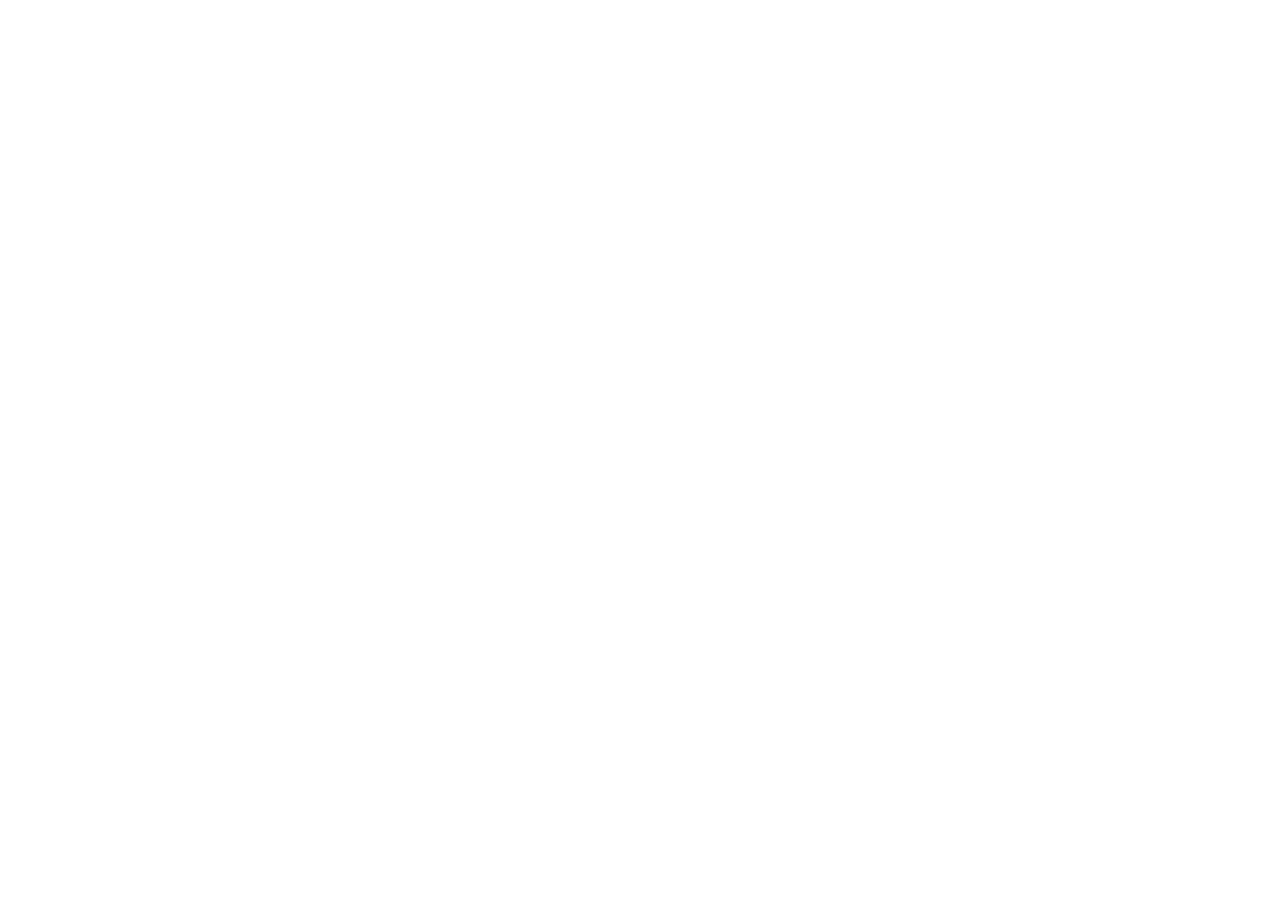
==== index.html @ 48d1dfb9 "Ajouté(e) index.html" ====
<!DOCTYPE html>
<html xmlns="http://www.w3.org/1999/xhtml">
<head>
<title>draw.io</title>
<meta http-equiv="refresh" content="0;URL='https://app.diagrams.net/#HTheophiphile%2Fdessin%2Fmain%2Findex.html'"/>
<meta charset="utf-8"/>
</head>
<body>
<div class="mxgraph" style="max-width:100%;border:1px solid transparent;" data-mxgraph="{&quot;highlight&quot;:&quot;#0000ff&quot;,&quot;nav&quot;:true,&quot;resize&quot;:true,&quot;xml&quot;:&quot;&lt;mxfile host=\&quot;app.diagrams.net\&quot; modified=\&quot;2024-02-06T19:04:24.725Z\&quot; agent=\&quot;Mozilla/5.0 (X11; Linux x86_64; rv:122.0) Gecko/20100101 Firefox/122.0\&quot; etag=\&quot;ktkwuA6ieI8bi246oryb\&quot; version=\&quot;23.1.1\&quot; type=\&quot;github\&quot;&gt;&lt;diagram name=\&quot;Page-1\&quot; id=\&quot;2Q15RnyK4GC_gMlC9-ch\&quot;&gt;&lt;mxGraphModel dx=\&quot;1432\&quot; dy=\&quot;780\&quot; grid=\&quot;1\&quot; gridSize=\&quot;10\&quot; guides=\&quot;1\&quot; tooltips=\&quot;1\&quot; connect=\&quot;1\&quot; arrows=\&quot;1\&quot; fold=\&quot;1\&quot; page=\&quot;1\&quot; pageScale=\&quot;1\&quot; pageWidth=\&quot;827\&quot; pageHeight=\&quot;1169\&quot; math=\&quot;0\&quot; shadow=\&quot;0\&quot;&gt;&lt;root&gt;&lt;mxCell id=\&quot;0\&quot;/&gt;&lt;mxCell id=\&quot;1\&quot; parent=\&quot;0\&quot;/&gt;&lt;mxCell id=\&quot;iEoU5jnVHQKHIDGGOhDU-1\&quot; value=\&quot;\&quot; style=\&quot;whiteSpace=wrap;html=1;aspect=fixed;\&quot; parent=\&quot;1\&quot; vertex=\&quot;1\&quot;&gt;&lt;mxGeometry x=\&quot;190\&quot; y=\&quot;250\&quot; width=\&quot;80\&quot; height=\&quot;80\&quot; as=\&quot;geometry\&quot;/&gt;&lt;/mxCell&gt;&lt;mxCell id=\&quot;iEoU5jnVHQKHIDGGOhDU-2\&quot; value=\&quot;\&quot; style=\&quot;endArrow=none;html=1;rounded=0;\&quot; parent=\&quot;1\&quot; edge=\&quot;1\&quot;&gt;&lt;mxGeometry width=\&quot;50\&quot; height=\&quot;50\&quot; relative=\&quot;1\&quot; as=\&quot;geometry\&quot;&gt;&lt;mxPoint x=\&quot;390\&quot; y=\&quot;430\&quot; as=\&quot;sourcePoint\&quot;/&gt;&lt;mxPoint x=\&quot;440\&quot; y=\&quot;380\&quot; as=\&quot;targetPoint\&quot;/&gt;&lt;/mxGeometry&gt;&lt;/mxCell&gt;&lt;mxCell id=\&quot;iEoU5jnVHQKHIDGGOhDU-3\&quot; value=\&quot;\&quot; style=\&quot;endArrow=classic;html=1;rounded=0;\&quot; parent=\&quot;1\&quot; edge=\&quot;1\&quot;&gt;&lt;mxGeometry width=\&quot;50\&quot; height=\&quot;50\&quot; relative=\&quot;1\&quot; as=\&quot;geometry\&quot;&gt;&lt;mxPoint x=\&quot;390\&quot; y=\&quot;430\&quot; as=\&quot;sourcePoint\&quot;/&gt;&lt;mxPoint x=\&quot;440\&quot; y=\&quot;380\&quot; as=\&quot;targetPoint\&quot;/&gt;&lt;/mxGeometry&gt;&lt;/mxCell&gt;&lt;mxCell id=\&quot;iEoU5jnVHQKHIDGGOhDU-4\&quot; value=\&quot;\&quot; style=\&quot;endArrow=classic;html=1;rounded=0;\&quot; parent=\&quot;1\&quot; edge=\&quot;1\&quot;&gt;&lt;mxGeometry width=\&quot;50\&quot; height=\&quot;50\&quot; relative=\&quot;1\&quot; as=\&quot;geometry\&quot;&gt;&lt;mxPoint x=\&quot;390\&quot; y=\&quot;430\&quot; as=\&quot;sourcePoint\&quot;/&gt;&lt;mxPoint x=\&quot;440\&quot; y=\&quot;380\&quot; as=\&quot;targetPoint\&quot;/&gt;&lt;/mxGeometry&gt;&lt;/mxCell&gt;&lt;mxCell id=\&quot;iEoU5jnVHQKHIDGGOhDU-5\&quot; value=\&quot;\&quot; style=\&quot;endArrow=classic;html=1;rounded=0;exitX=1;exitY=0.5;exitDx=0;exitDy=0;\&quot; parent=\&quot;1\&quot; source=\&quot;iEoU5jnVHQKHIDGGOhDU-1\&quot; edge=\&quot;1\&quot;&gt;&lt;mxGeometry width=\&quot;50\&quot; height=\&quot;50\&quot; relative=\&quot;1\&quot; as=\&quot;geometry\&quot;&gt;&lt;mxPoint x=\&quot;300\&quot; y=\&quot;290\&quot; as=\&quot;sourcePoint\&quot;/&gt;&lt;mxPoint x=\&quot;450\&quot; y=\&quot;310\&quot; as=\&quot;targetPoint\&quot;/&gt;&lt;/mxGeometry&gt;&lt;/mxCell&gt;&lt;mxCell id=\&quot;iEoU5jnVHQKHIDGGOhDU-7\&quot; value=\&quot;Actor\&quot; style=\&quot;shape=umlActor;verticalLabelPosition=bottom;verticalAlign=top;html=1;outlineConnect=0;\&quot; parent=\&quot;1\&quot; vertex=\&quot;1\&quot;&gt;&lt;mxGeometry x=\&quot;140\&quot; y=\&quot;430\&quot; width=\&quot;30\&quot; height=\&quot;60\&quot; as=\&quot;geometry\&quot;/&gt;&lt;/mxCell&gt;&lt;mxCell id=\&quot;iEoU5jnVHQKHIDGGOhDU-8\&quot; value=\&quot;\&quot; style=\&quot;rounded=1;whiteSpace=wrap;html=1;strokeWidth=2;fillWeight=4;hachureGap=8;hachureAngle=45;fillColor=default;sketch=1;fillStyle=zigzag;\&quot; parent=\&quot;1\&quot; vertex=\&quot;1\&quot;&gt;&lt;mxGeometry x=\&quot;310\&quot; y=\&quot;110\&quot; width=\&quot;120\&quot; height=\&quot;60\&quot; as=\&quot;geometry\&quot;/&gt;&lt;/mxCell&gt;&lt;/root&gt;&lt;/mxGraphModel&gt;&lt;/diagram&gt;&lt;/mxfile&gt;&quot;,&quot;toolbar&quot;:&quot;pages zoom layers lightbox&quot;,&quot;page&quot;:0}"></div>
<a style="position:absolute;top:50%;left:50%;margin-top:-128px;margin-left:-64px;" href="https://app.diagrams.net/#HTheophiphile%2Fdessin%2Fmain%2Findex.html" target="_blank"><img border="0" src="https://app.diagrams.net/images/drawlogo128.png"/></a>
</body>
</html>
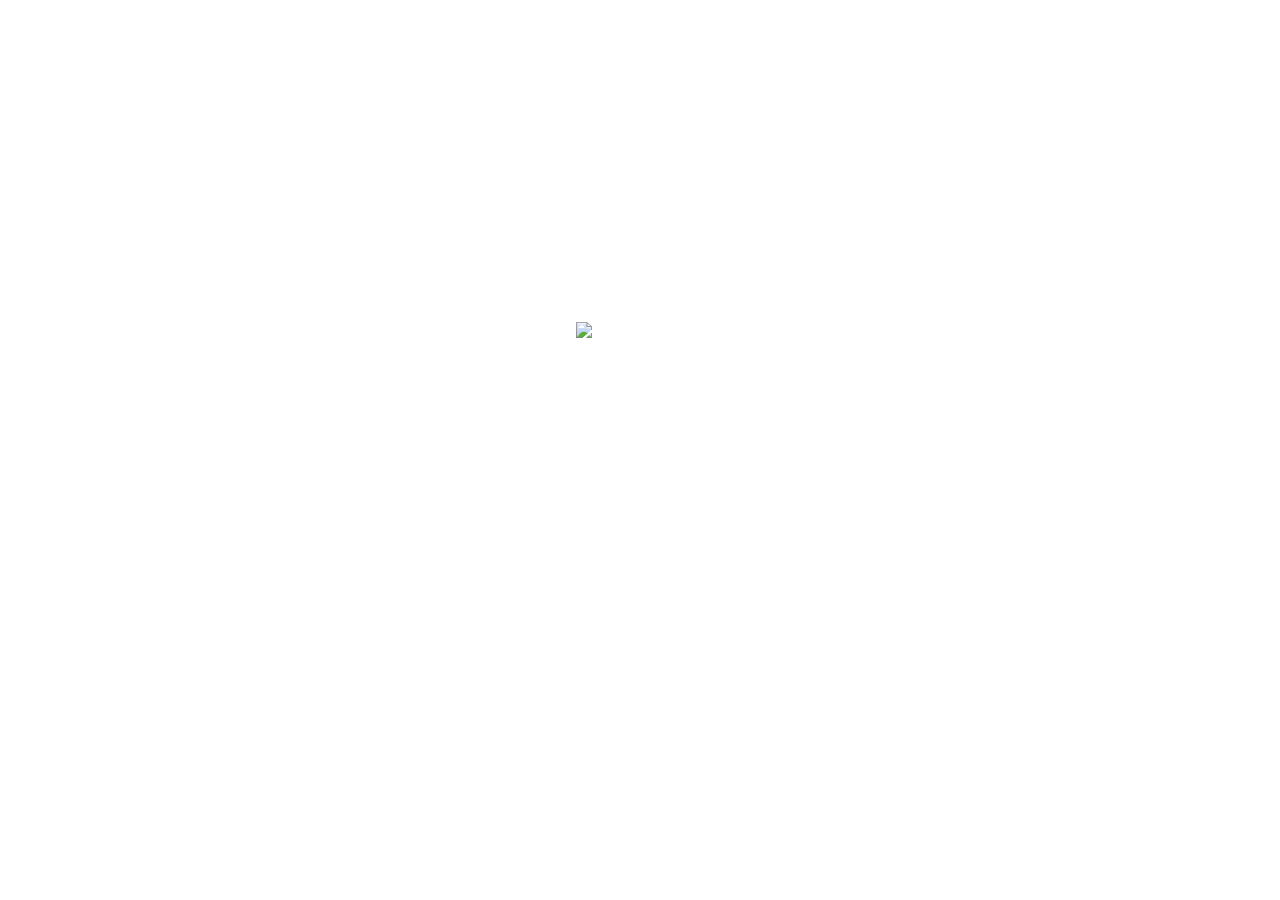
==== commit 74887007: "Update index.html" ====
--- a/index.html
+++ b/index.html
@@ -2,7 +2,6 @@
 <html xmlns="http://www.w3.org/1999/xhtml">
 <head>
 <title>draw.io</title>
-<meta http-equiv="refresh" content="0;URL='https://app.diagrams.net/#HTheophiphile%2Fdessin%2Fmain%2Findex.html'"/>
 <meta charset="utf-8"/>
 </head>
 <body>
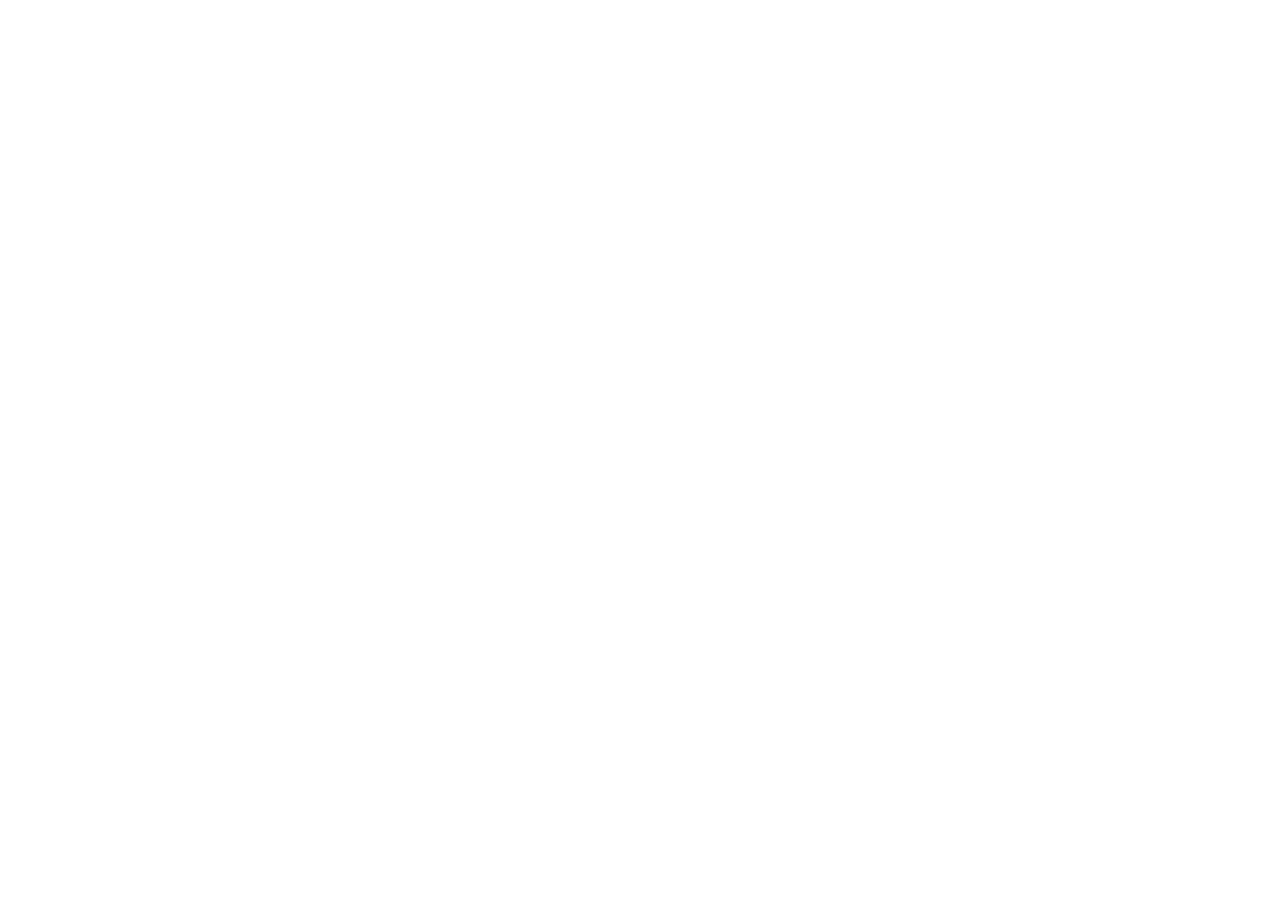
==== commit abe6aba7: "Add files via upload" ====
--- a/index.html
+++ b/index.html
@@ -1,11 +1,11 @@
+<!--[if IE]><meta http-equiv="X-UA-Compatible" content="IE=5,IE=9" ><![endif]-->
 <!DOCTYPE html>
-<html xmlns="http://www.w3.org/1999/xhtml">
+<html>
 <head>
-<title>draw.io</title>
+<title>Oxygen_Not_Included_Organization_chart </title>
 <meta charset="utf-8"/>
 </head>
-<body>
-<div class="mxgraph" style="max-width:100%;border:1px solid transparent;" data-mxgraph="{&quot;highlight&quot;:&quot;#0000ff&quot;,&quot;nav&quot;:true,&quot;resize&quot;:true,&quot;xml&quot;:&quot;&lt;mxfile host=\&quot;app.diagrams.net\&quot; modified=\&quot;2024-02-06T19:04:24.725Z\&quot; agent=\&quot;Mozilla/5.0 (X11; Linux x86_64; rv:122.0) Gecko/20100101 Firefox/122.0\&quot; etag=\&quot;ktkwuA6ieI8bi246oryb\&quot; version=\&quot;23.1.1\&quot; type=\&quot;github\&quot;&gt;&lt;diagram name=\&quot;Page-1\&quot; id=\&quot;2Q15RnyK4GC_gMlC9-ch\&quot;&gt;&lt;mxGraphModel dx=\&quot;1432\&quot; dy=\&quot;780\&quot; grid=\&quot;1\&quot; gridSize=\&quot;10\&quot; guides=\&quot;1\&quot; tooltips=\&quot;1\&quot; connect=\&quot;1\&quot; arrows=\&quot;1\&quot; fold=\&quot;1\&quot; page=\&quot;1\&quot; pageScale=\&quot;1\&quot; pageWidth=\&quot;827\&quot; pageHeight=\&quot;1169\&quot; math=\&quot;0\&quot; shadow=\&quot;0\&quot;&gt;&lt;root&gt;&lt;mxCell id=\&quot;0\&quot;/&gt;&lt;mxCell id=\&quot;1\&quot; parent=\&quot;0\&quot;/&gt;&lt;mxCell id=\&quot;iEoU5jnVHQKHIDGGOhDU-1\&quot; value=\&quot;\&quot; style=\&quot;whiteSpace=wrap;html=1;aspect=fixed;\&quot; parent=\&quot;1\&quot; vertex=\&quot;1\&quot;&gt;&lt;mxGeometry x=\&quot;190\&quot; y=\&quot;250\&quot; width=\&quot;80\&quot; height=\&quot;80\&quot; as=\&quot;geometry\&quot;/&gt;&lt;/mxCell&gt;&lt;mxCell id=\&quot;iEoU5jnVHQKHIDGGOhDU-2\&quot; value=\&quot;\&quot; style=\&quot;endArrow=none;html=1;rounded=0;\&quot; parent=\&quot;1\&quot; edge=\&quot;1\&quot;&gt;&lt;mxGeometry width=\&quot;50\&quot; height=\&quot;50\&quot; relative=\&quot;1\&quot; as=\&quot;geometry\&quot;&gt;&lt;mxPoint x=\&quot;390\&quot; y=\&quot;430\&quot; as=\&quot;sourcePoint\&quot;/&gt;&lt;mxPoint x=\&quot;440\&quot; y=\&quot;380\&quot; as=\&quot;targetPoint\&quot;/&gt;&lt;/mxGeometry&gt;&lt;/mxCell&gt;&lt;mxCell id=\&quot;iEoU5jnVHQKHIDGGOhDU-3\&quot; value=\&quot;\&quot; style=\&quot;endArrow=classic;html=1;rounded=0;\&quot; parent=\&quot;1\&quot; edge=\&quot;1\&quot;&gt;&lt;mxGeometry width=\&quot;50\&quot; height=\&quot;50\&quot; relative=\&quot;1\&quot; as=\&quot;geometry\&quot;&gt;&lt;mxPoint x=\&quot;390\&quot; y=\&quot;430\&quot; as=\&quot;sourcePoint\&quot;/&gt;&lt;mxPoint x=\&quot;440\&quot; y=\&quot;380\&quot; as=\&quot;targetPoint\&quot;/&gt;&lt;/mxGeometry&gt;&lt;/mxCell&gt;&lt;mxCell id=\&quot;iEoU5jnVHQKHIDGGOhDU-4\&quot; value=\&quot;\&quot; style=\&quot;endArrow=classic;html=1;rounded=0;\&quot; parent=\&quot;1\&quot; edge=\&quot;1\&quot;&gt;&lt;mxGeometry width=\&quot;50\&quot; height=\&quot;50\&quot; relative=\&quot;1\&quot; as=\&quot;geometry\&quot;&gt;&lt;mxPoint x=\&quot;390\&quot; y=\&quot;430\&quot; as=\&quot;sourcePoint\&quot;/&gt;&lt;mxPoint x=\&quot;440\&quot; y=\&quot;380\&quot; as=\&quot;targetPoint\&quot;/&gt;&lt;/mxGeometry&gt;&lt;/mxCell&gt;&lt;mxCell id=\&quot;iEoU5jnVHQKHIDGGOhDU-5\&quot; value=\&quot;\&quot; style=\&quot;endArrow=classic;html=1;rounded=0;exitX=1;exitY=0.5;exitDx=0;exitDy=0;\&quot; parent=\&quot;1\&quot; source=\&quot;iEoU5jnVHQKHIDGGOhDU-1\&quot; edge=\&quot;1\&quot;&gt;&lt;mxGeometry width=\&quot;50\&quot; height=\&quot;50\&quot; relative=\&quot;1\&quot; as=\&quot;geometry\&quot;&gt;&lt;mxPoint x=\&quot;300\&quot; y=\&quot;290\&quot; as=\&quot;sourcePoint\&quot;/&gt;&lt;mxPoint x=\&quot;450\&quot; y=\&quot;310\&quot; as=\&quot;targetPoint\&quot;/&gt;&lt;/mxGeometry&gt;&lt;/mxCell&gt;&lt;mxCell id=\&quot;iEoU5jnVHQKHIDGGOhDU-7\&quot; value=\&quot;Actor\&quot; style=\&quot;shape=umlActor;verticalLabelPosition=bottom;verticalAlign=top;html=1;outlineConnect=0;\&quot; parent=\&quot;1\&quot; vertex=\&quot;1\&quot;&gt;&lt;mxGeometry x=\&quot;140\&quot; y=\&quot;430\&quot; width=\&quot;30\&quot; height=\&quot;60\&quot; as=\&quot;geometry\&quot;/&gt;&lt;/mxCell&gt;&lt;mxCell id=\&quot;iEoU5jnVHQKHIDGGOhDU-8\&quot; value=\&quot;\&quot; style=\&quot;rounded=1;whiteSpace=wrap;html=1;strokeWidth=2;fillWeight=4;hachureGap=8;hachureAngle=45;fillColor=default;sketch=1;fillStyle=zigzag;\&quot; parent=\&quot;1\&quot; vertex=\&quot;1\&quot;&gt;&lt;mxGeometry x=\&quot;310\&quot; y=\&quot;110\&quot; width=\&quot;120\&quot; height=\&quot;60\&quot; as=\&quot;geometry\&quot;/&gt;&lt;/mxCell&gt;&lt;/root&gt;&lt;/mxGraphModel&gt;&lt;/diagram&gt;&lt;/mxfile&gt;&quot;,&quot;toolbar&quot;:&quot;pages zoom layers lightbox&quot;,&quot;page&quot;:0}"></div>
-<a style="position:absolute;top:50%;left:50%;margin-top:-128px;margin-left:-64px;" href="https://app.diagrams.net/#HTheophiphile%2Fdessin%2Fmain%2Findex.html" target="_blank"><img border="0" src="https://app.diagrams.net/images/drawlogo128.png"/></a>
+<body><div class="mxgraph" style="max-width:100%;border:1px solid transparent;" data-mxgraph="{&quot;highlight&quot;:&quot;#0000ff&quot;,&quot;nav&quot;:true,&quot;resize&quot;:true,&quot;page&quot;:0,&quot;toolbar&quot;:&quot;pages zoom layers tags lightbox&quot;,&quot;edit&quot;:&quot;_blank&quot;,&quot;url&quot;:&quot;https://drive.google.com/uc?id=1NVP6kWbeNNkGWaJ-gWX_uLA4glN_wzY4&amp;export=download&quot;}"></div>
+<script type="text/javascript" src="https://viewer.diagrams.net/embed2.js?&fetch=https%3A%2F%2Fdrive.google.com%2Fuc%3Fid%3D1NVP6kWbeNNkGWaJ-gWX_uLA4glN_wzY4%26export%3Ddownload"></script>
 </body>
-</html>
+</html>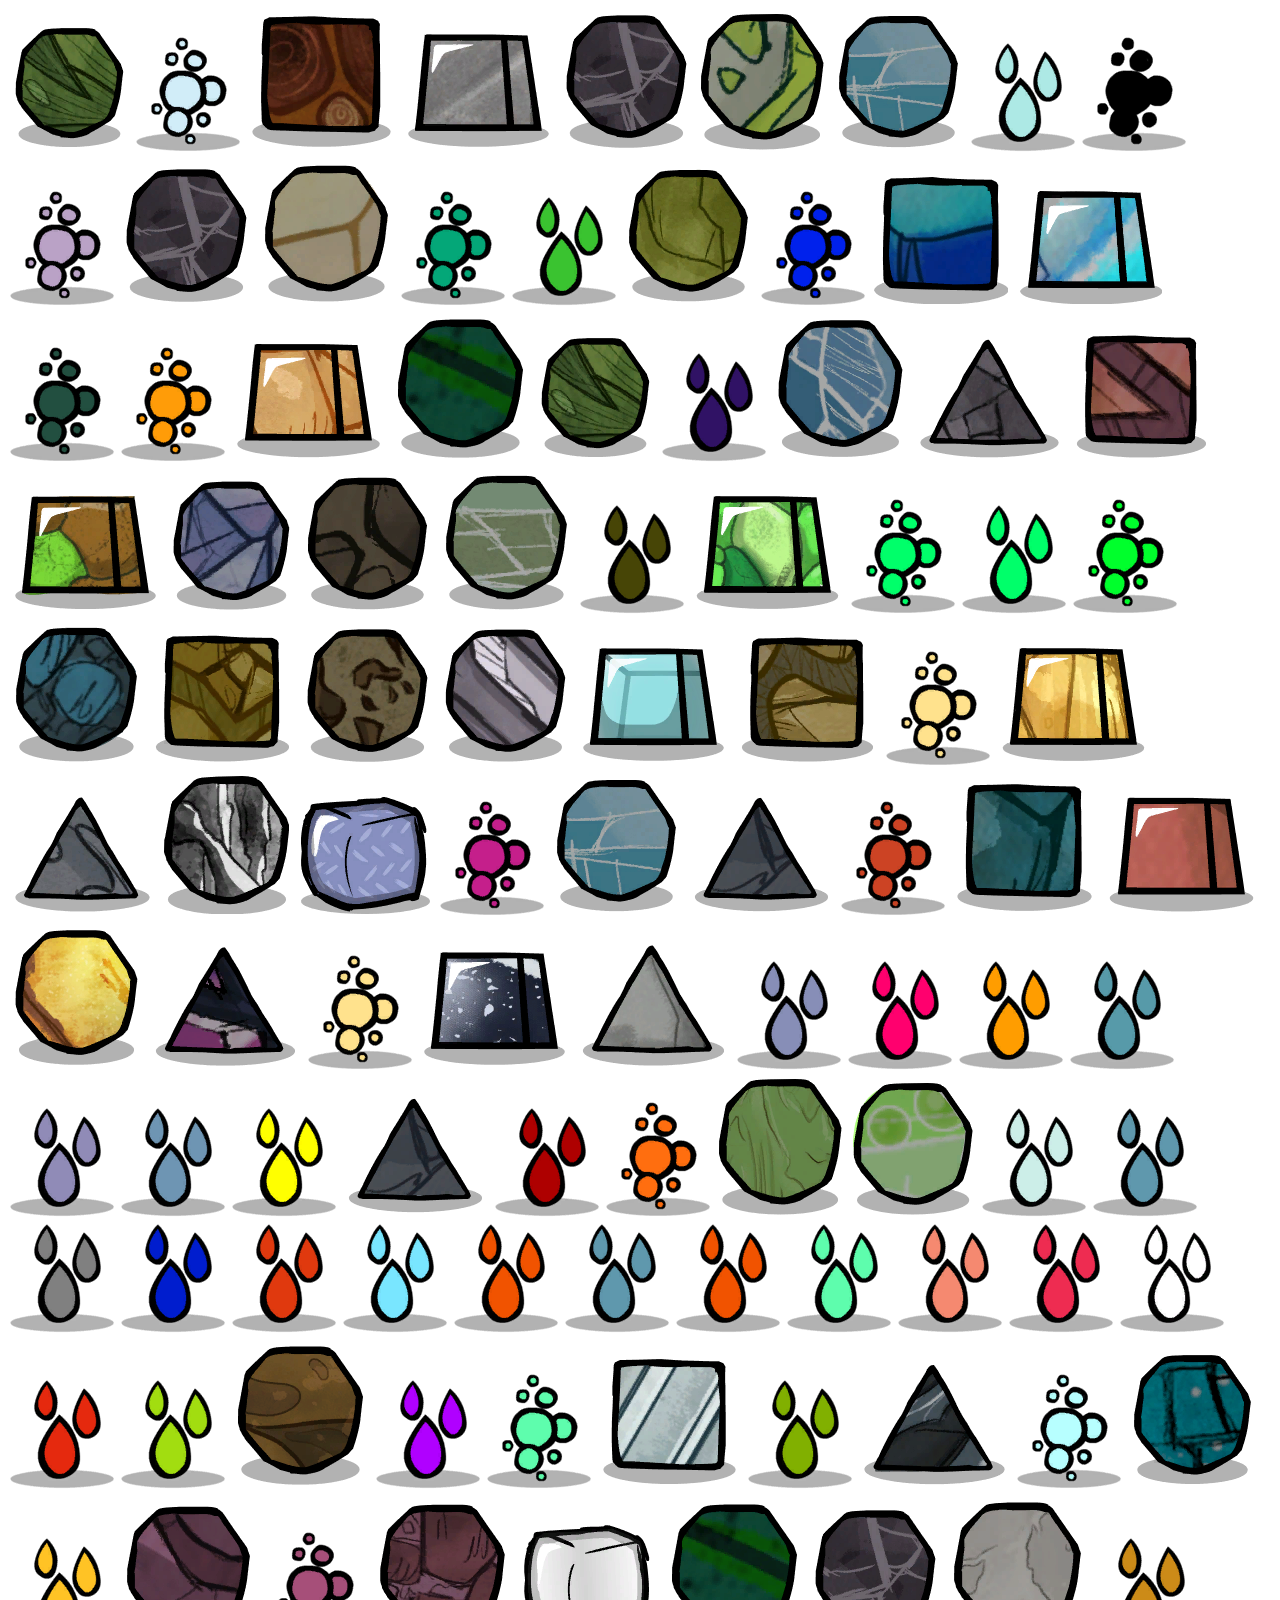
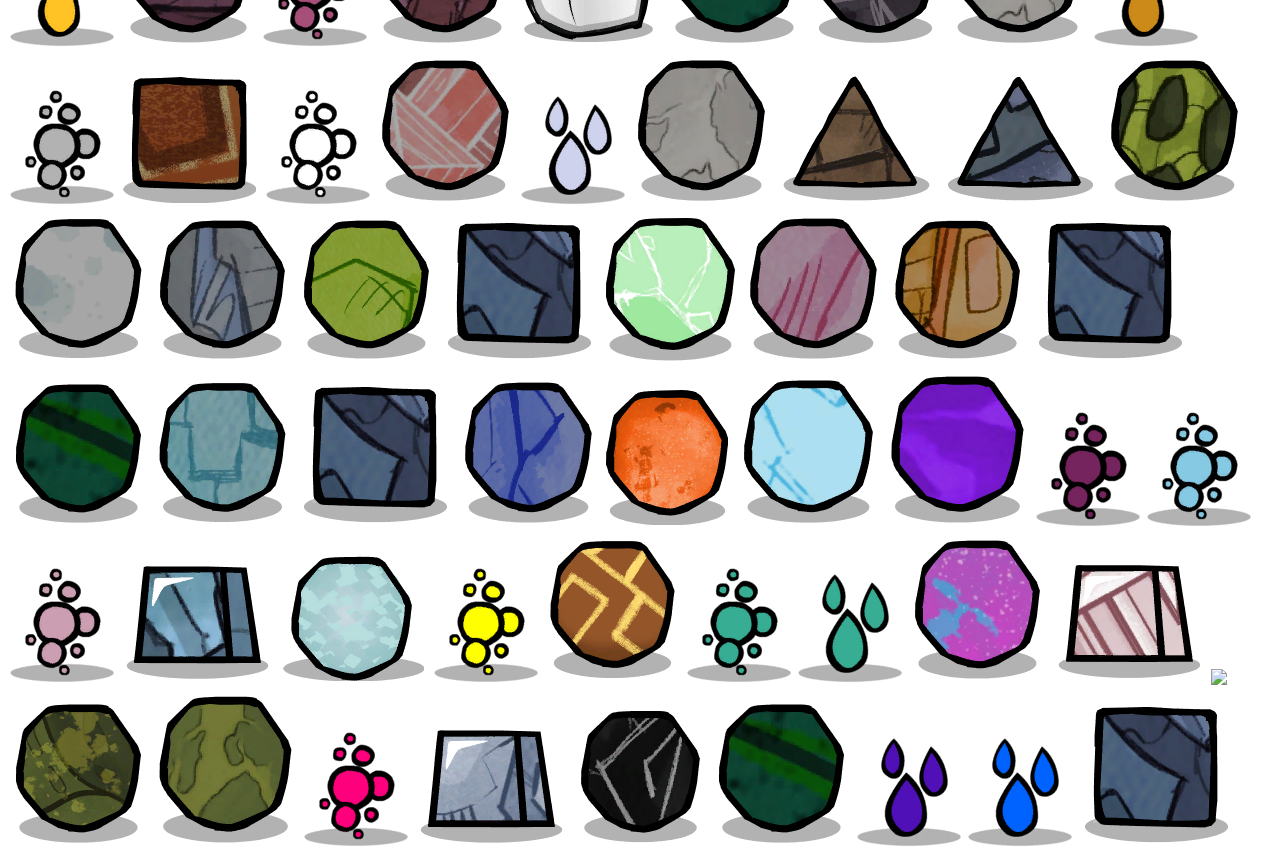
==== commit 807f5ee0: "ou" ====
--- a/index.html
+++ b/index.html
@@ -1,11 +1,149 @@
-<!--[if IE]><meta http-equiv="X-UA-Compatible" content="IE=5,IE=9" ><![endif]-->
-<!DOCTYPE html>
 <html>
-<head>
-<title>Oxygen_Not_Included_Organization_chart </title>
-<meta charset="utf-8"/>
-</head>
-<body><div class="mxgraph" style="max-width:100%;border:1px solid transparent;" data-mxgraph="{&quot;highlight&quot;:&quot;#0000ff&quot;,&quot;nav&quot;:true,&quot;resize&quot;:true,&quot;page&quot;:0,&quot;toolbar&quot;:&quot;pages zoom layers tags lightbox&quot;,&quot;edit&quot;:&quot;_blank&quot;,&quot;url&quot;:&quot;https://drive.google.com/uc?id=1NVP6kWbeNNkGWaJ-gWX_uLA4glN_wzY4&amp;export=download&quot;}"></div>
-<script type="text/javascript" src="https://viewer.diagrams.net/embed2.js?&fetch=https%3A%2F%2Fdrive.google.com%2Fuc%3Fid%3D1NVP6kWbeNNkGWaJ-gWX_uLA4glN_wzY4%26export%3Ddownload"></script>
-</body>
-</html>+<body>
+<img src="images/Algae.png">
+<img src="images/AluminumGas.png">
+<img src="images/AluminumOre.png">
+<img src="images/Aluminum.png">
+<img src="images/Bitumen.png">
+<img src="images/BleachStone.png">
+<img src="images/BrineIce.png">
+<img src="images/Brine.png">
+<img src="images/CarbonDioxide.png">
+<img src="images/CarbonGas.png">
+<img src="images/Carbon.png">
+<img src="images/Ceramic.png">
+<img src="images/ChlorineGas.png">
+<img src="images/Chlorine.png">
+<img src="images/Clay.png">
+<img src="images/CobaltGas.png">
+<img src="images/Cobaltite.png">
+<img src="images/Cobalt.png">
+<img src="images/ContaminatedOxygen.png">
+<img src="images/CopperGas.png">
+<img src="images/Copper.png">
+<img src="images/Corium.png">
+<img src="images/Creature.png">
+<img src="images/CrudeOil.png">
+<img src="images/CrushedIce.png">
+<img src="images/CrushedRock.png">
+<img src="images/Cuprite.png">
+<img src="images/DepletedUranium.png">
+<img src="images/Diamond.png">
+<img src="images/Dirt.png">
+<img src="images/DirtyIce.png">
+<img src="images/DirtyWater.png">
+<img src="images/EnrichedUranium.png">
+<img src="images/EthanolGas.png">
+<img src="images/Ethanol.png">
+<img src="images/Fallout.png">
+<img src="images/Fertilizer.png">
+<img src="images/FoolsGold.png">
+<img src="images/Fossil.png">
+<img src="images/Fullerene.png">
+<img src="images/Glass.png">
+<img src="images/GoldAmalgam.png">
+<img src="images/GoldGas.png">
+<img src="images/Gold.png">
+<img src="images/Granite.png">
+<img src="images/Graphite.png">
+<img src="images/HardPolypropylene.png">
+<img src="images/Hydrogen.png">
+<img src="images/Ice.png">
+<img src="images/IgneousRock.png">
+<img src="images/IronGas.png">
+<img src="images/IronOre.png">
+<img src="images/Iron.png">
+<img src="images/Isoresin.png">
+<img src="images/Katairite.png">
+<img src="images/LeadGas.png">
+<img src="images/Lead.png">
+<img src="images/Lime.png">
+<img src="images/LiquidCarbonDioxide.png">
+<img src="images/LiquidHydrogen.png">
+<img src="images/LiquidMethane.png">
+<img src="images/LiquidOxygen.png">
+<img src="images/LiquidPhosphorus.png">
+<img src="images/LiquidPropane.png">
+<img src="images/LiquidSulfur.png">
+<img src="images/MaficRock.png">
+<img src="images/Magma.png">
+<img src="images/Methane.png">
+<img src="images/MilkFat.png">
+<img src="images/MilkIce.png">
+<img src="images/Milk.png">
+<img src="images/MoltenAluminum.png">
+<img src="images/MoltenCarbon.png">
+<img src="images/MoltenCobalt.png">
+<img src="images/MoltenCopper.png">
+<img src="images/MoltenGlass.png">
+<img src="images/MoltenGold.png">
+<img src="images/MoltenIron.png">
+<img src="images/MoltenLead.png">
+<img src="images/MoltenNiobium.png">
+<img src="images/MoltenSalt.png">
+<img src="images/MoltenSteel.png">
+<img src="images/MoltenSucrose.png">
+<img src="images/MoltenTungsten.png">
+<img src="images/MoltenUranium.png">
+<img src="images/Mud.png">
+<img src="images/Naphtha.png">
+<img src="images/NiobiumGas.png">
+<img src="images/Niobium.png">
+<img src="images/NuclearWaste.png">
+<img src="images/Obsidian.png">
+<img src="images/Oxygen.png">
+<img src="images/OxyRock.png">
+<img src="images/Petroleum.png">
+<img src="images/Phosphorite.png">
+<img src="images/PhosphorusGas.png">
+<img src="images/Phosphorus.png">
+<img src="images/Polypropylene.png">
+<img src="images/Radium.png">
+<img src="images/RefinedCarbon.png">
+<img src="images/Regolith.png">
+<img src="images/Resin.png">
+<img src="images/RockGas.png">
+<img src="images/Rust.png">
+<img src="images/SaltGas.png">
+<img src="images/Salt.png">
+<img src="images/SaltWater.png">
+<img src="images/Sand.png">
+<img src="images/SandStone.png">
+<img src="images/SedimentaryRock.png">
+<img src="images/SlimeMold.png">
+<img src="images/Snow.png">
+<img src="images/SolidCarbonDioxide.png">
+<img src="images/SolidChlorine.png">
+<img src="images/SolidCrudeOil.png">
+<img src="images/SolidEthanol.png">
+<img src="images/SolidHydrogen.png">
+<img src="images/SolidMethane.png">
+<img src="images/SolidNaphtha.png">
+<img src="images/SolidNuclearWaste.png">
+<img src="images/SolidOxygen.png">
+<img src="images/SolidPetroleum.png">
+<img src="images/SolidPropane.png">
+<img src="images/SolidResin.png">
+<img src="images/SolidSuperCoolant.png">
+<img src="images/SolidViscoGel.png">
+<img src="images/SourGas.png">
+<img src="images/Steam.png">
+<img src="images/SteelGas.png">
+<img src="images/Steel.png">
+<img src="images/Sucrose.png">
+<img src="images/SulfurGas.png">
+<img src="images/Sulfur.png">
+<img src="images/SuperCoolantGas.png">
+<img src="images/SuperCoolant.png">
+<img src="images/SuperInsulator.png">
+<img src="images/TempConductorSolid.png">
+<img src="images/toto.html">
+<img src="images/ToxicMud.png">
+<img src="images/ToxicSand.png">
+<img src="images/TungstenGas.png">
+<img src="images/Tungsten.png">
+<img src="images/Unobtanium.png">
+<img src="images/UraniumOre.png">
+<img src="images/ViscoGel.png">
+<img src="images/Water.png">
+<img src="images/Wolframite.png">
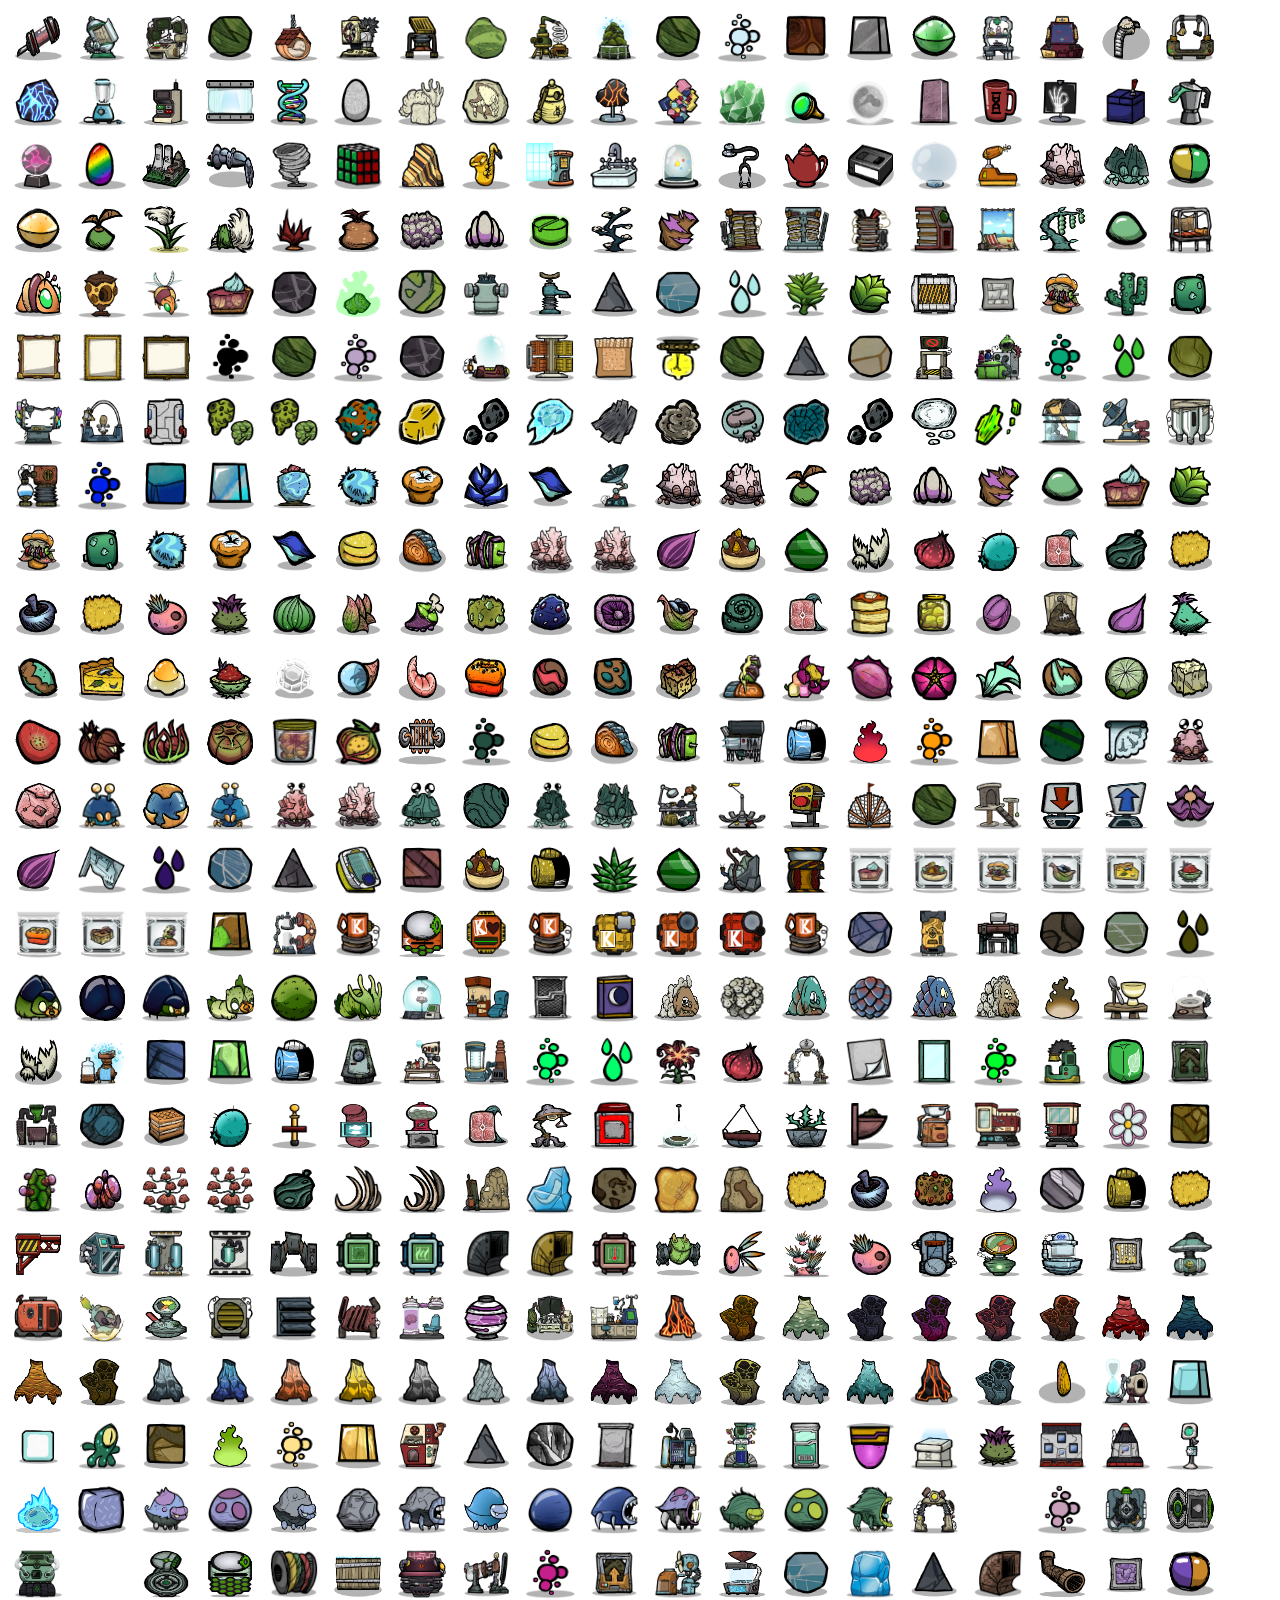
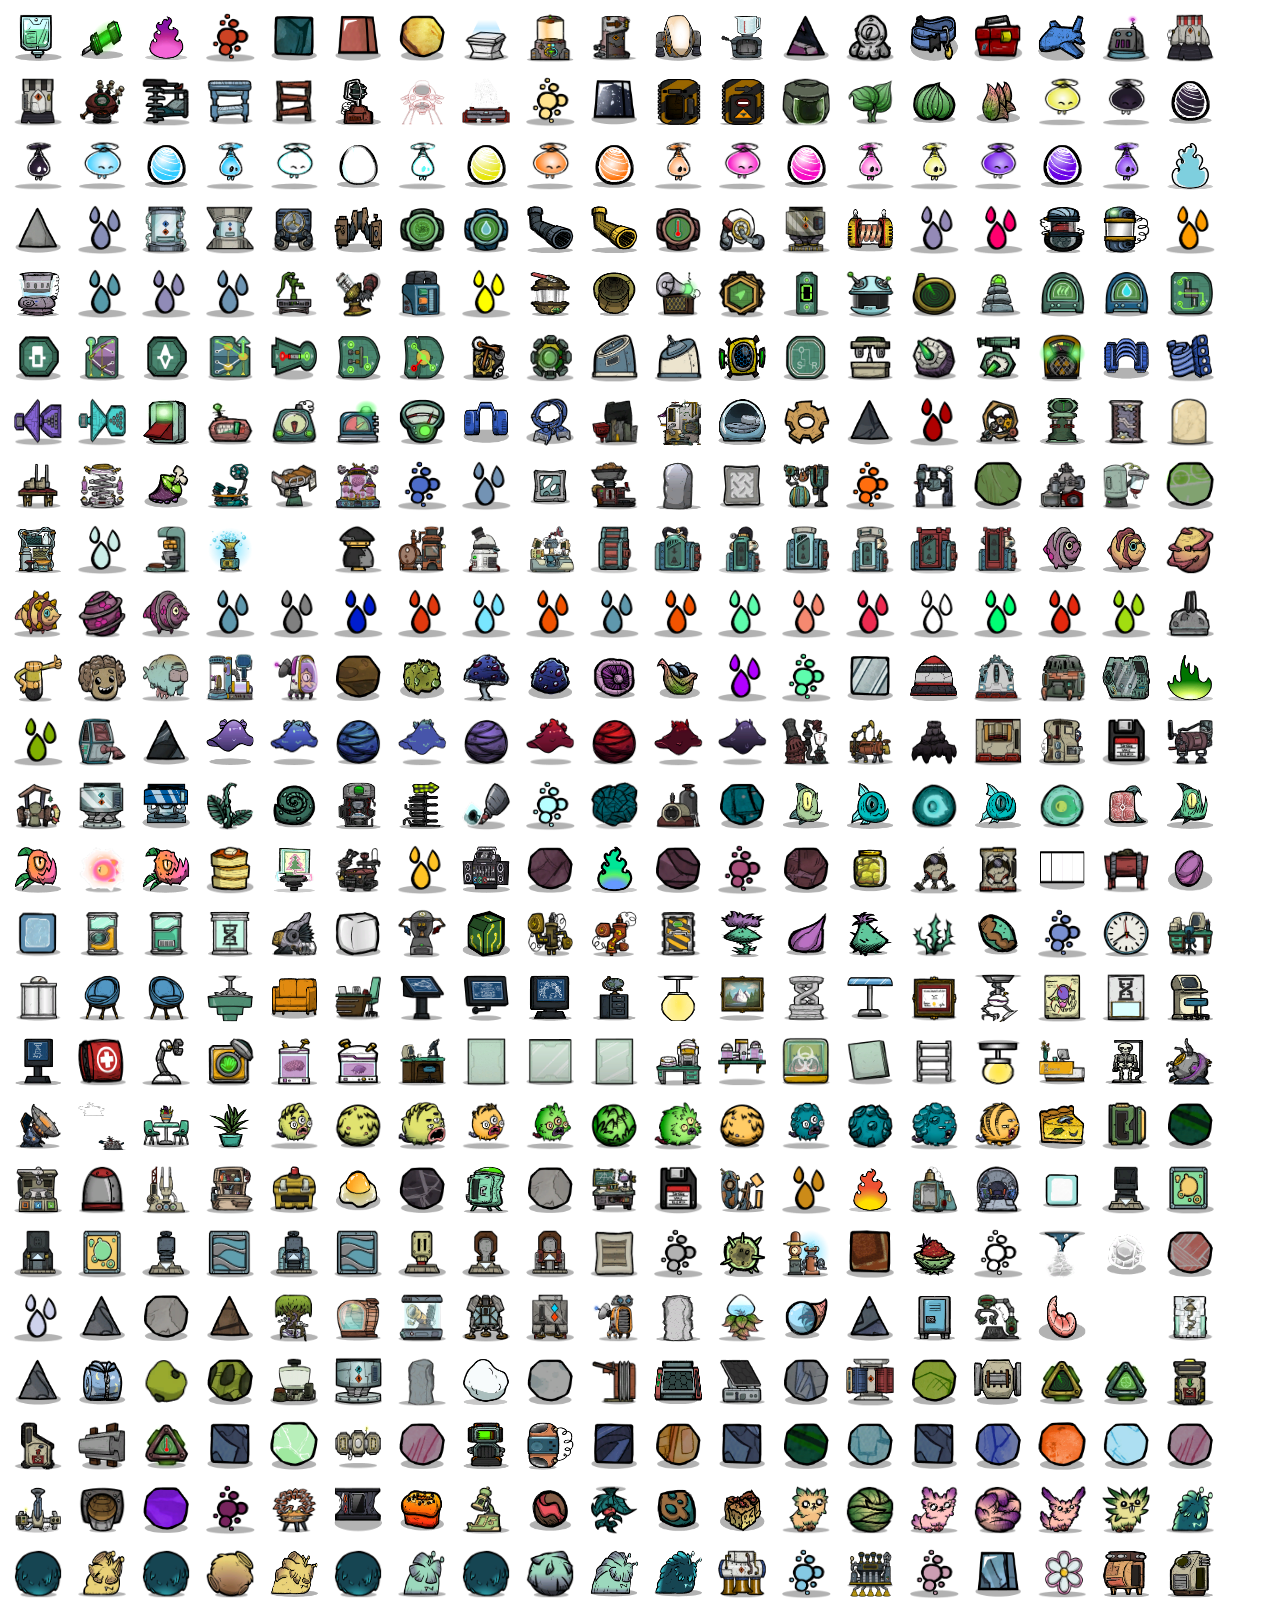
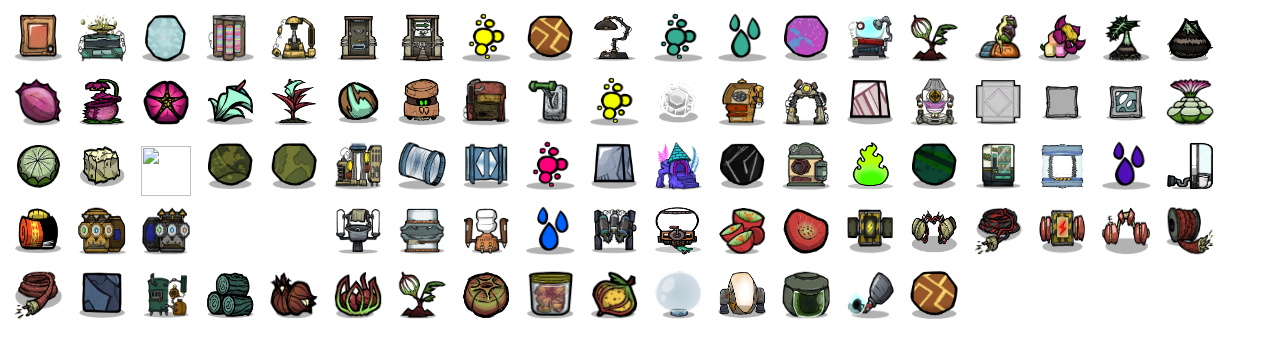
==== commit 791d81ce: "Un peu plus" ====
--- a/index.html
+++ b/index.html
@@ -1,149 +1,1045 @@
 <html>
+    <head> <link rel="stylesheet" type="text/css" target="_blank" href="style.css">
 <body>
-<img src="images/Algae.png">
-<img src="images/AluminumGas.png">
-<img src="images/AluminumOre.png">
-<img src="images/Aluminum.png">
-<img src="images/Bitumen.png">
-<img src="images/BleachStone.png">
-<img src="images/BrineIce.png">
-<img src="images/Brine.png">
-<img src="images/CarbonDioxide.png">
-<img src="images/CarbonGas.png">
-<img src="images/Carbon.png">
-<img src="images/Ceramic.png">
-<img src="images/ChlorineGas.png">
-<img src="images/Chlorine.png">
-<img src="images/Clay.png">
-<img src="images/CobaltGas.png">
-<img src="images/Cobaltite.png">
-<img src="images/Cobalt.png">
-<img src="images/ContaminatedOxygen.png">
-<img src="images/CopperGas.png">
-<img src="images/Copper.png">
-<img src="images/Corium.png">
-<img src="images/Creature.png">
-<img src="images/CrudeOil.png">
-<img src="images/CrushedIce.png">
-<img src="images/CrushedRock.png">
-<img src="images/Cuprite.png">
-<img src="images/DepletedUranium.png">
-<img src="images/Diamond.png">
-<img src="images/Dirt.png">
-<img src="images/DirtyIce.png">
-<img src="images/DirtyWater.png">
-<img src="images/EnrichedUranium.png">
-<img src="images/EthanolGas.png">
-<img src="images/Ethanol.png">
-<img src="images/Fallout.png">
-<img src="images/Fertilizer.png">
-<img src="images/FoolsGold.png">
-<img src="images/Fossil.png">
-<img src="images/Fullerene.png">
-<img src="images/Glass.png">
-<img src="images/GoldAmalgam.png">
-<img src="images/GoldGas.png">
-<img src="images/Gold.png">
-<img src="images/Granite.png">
-<img src="images/Graphite.png">
-<img src="images/HardPolypropylene.png">
-<img src="images/Hydrogen.png">
-<img src="images/Ice.png">
-<img src="images/IgneousRock.png">
-<img src="images/IronGas.png">
-<img src="images/IronOre.png">
-<img src="images/Iron.png">
-<img src="images/Isoresin.png">
-<img src="images/Katairite.png">
-<img src="images/LeadGas.png">
-<img src="images/Lead.png">
-<img src="images/Lime.png">
-<img src="images/LiquidCarbonDioxide.png">
-<img src="images/LiquidHydrogen.png">
-<img src="images/LiquidMethane.png">
-<img src="images/LiquidOxygen.png">
-<img src="images/LiquidPhosphorus.png">
-<img src="images/LiquidPropane.png">
-<img src="images/LiquidSulfur.png">
-<img src="images/MaficRock.png">
-<img src="images/Magma.png">
-<img src="images/Methane.png">
-<img src="images/MilkFat.png">
-<img src="images/MilkIce.png">
-<img src="images/Milk.png">
-<img src="images/MoltenAluminum.png">
-<img src="images/MoltenCarbon.png">
-<img src="images/MoltenCobalt.png">
-<img src="images/MoltenCopper.png">
-<img src="images/MoltenGlass.png">
-<img src="images/MoltenGold.png">
-<img src="images/MoltenIron.png">
-<img src="images/MoltenLead.png">
-<img src="images/MoltenNiobium.png">
-<img src="images/MoltenSalt.png">
-<img src="images/MoltenSteel.png">
-<img src="images/MoltenSucrose.png">
-<img src="images/MoltenTungsten.png">
-<img src="images/MoltenUranium.png">
-<img src="images/Mud.png">
-<img src="images/Naphtha.png">
-<img src="images/NiobiumGas.png">
-<img src="images/Niobium.png">
-<img src="images/NuclearWaste.png">
-<img src="images/Obsidian.png">
-<img src="images/Oxygen.png">
-<img src="images/OxyRock.png">
-<img src="images/Petroleum.png">
-<img src="images/Phosphorite.png">
-<img src="images/PhosphorusGas.png">
-<img src="images/Phosphorus.png">
-<img src="images/Polypropylene.png">
-<img src="images/Radium.png">
-<img src="images/RefinedCarbon.png">
-<img src="images/Regolith.png">
-<img src="images/Resin.png">
-<img src="images/RockGas.png">
-<img src="images/Rust.png">
-<img src="images/SaltGas.png">
-<img src="images/Salt.png">
-<img src="images/SaltWater.png">
-<img src="images/Sand.png">
-<img src="images/SandStone.png">
-<img src="images/SedimentaryRock.png">
-<img src="images/SlimeMold.png">
-<img src="images/Snow.png">
-<img src="images/SolidCarbonDioxide.png">
-<img src="images/SolidChlorine.png">
-<img src="images/SolidCrudeOil.png">
-<img src="images/SolidEthanol.png">
-<img src="images/SolidHydrogen.png">
-<img src="images/SolidMethane.png">
-<img src="images/SolidNaphtha.png">
-<img src="images/SolidNuclearWaste.png">
-<img src="images/SolidOxygen.png">
-<img src="images/SolidPetroleum.png">
-<img src="images/SolidPropane.png">
-<img src="images/SolidResin.png">
-<img src="images/SolidSuperCoolant.png">
-<img src="images/SolidViscoGel.png">
-<img src="images/SourGas.png">
-<img src="images/Steam.png">
-<img src="images/SteelGas.png">
-<img src="images/Steel.png">
-<img src="images/Sucrose.png">
-<img src="images/SulfurGas.png">
-<img src="images/Sulfur.png">
-<img src="images/SuperCoolantGas.png">
-<img src="images/SuperCoolant.png">
-<img src="images/SuperInsulator.png">
-<img src="images/TempConductorSolid.png">
-<img src="images/toto.html">
-<img src="images/ToxicMud.png">
-<img src="images/ToxicSand.png">
-<img src="images/TungstenGas.png">
-<img src="images/Tungsten.png">
-<img src="images/Unobtanium.png">
-<img src="images/UraniumOre.png">
-<img src="images/ViscoGel.png">
-<img src="images/Water.png">
-<img src="images/Wolframite.png">
+    <img src="images/AdvancedCure.png">
+    <img src="images/AdvancedDoctorStation.png">
+    <img src="images/AdvancedResearchCenter.png">
+    <img src="images/Aerogel.png">
+    <img src="images/AirBorneCritterCondo.png">
+    <img src="images/AirConditioner.png">
+    <img src="images/AirFilter.png">
+    <img src="images/AlgaeComet.png">
+    <img src="images/AlgaeDistillery.png">
+    <img src="images/AlgaeHabitat.png">
+    <img src="images/Algae.png">
+    <img src="images/AluminumGas.png">
+    <img src="images/AluminumOre.png">
+    <img src="images/Aluminum.png">
+    <img src="images/Antihistamine.png">
+    <img src="images/Apothecary.png">
+    <img src="images/ArcadeMachine.png">
+    <img src="images/artifact_ameliaswatch.png">
+    <img src="images/ArtifactAnalysisStation.png">
+    <img src="images/artifact_bioluminescentrock.png">
+    <img src="images/artifact_blender.png">
+    <img src="images/artifact_brickphone.png">
+    <img src="images/ArtifactCargoBay.png">
+    <img src="images/artifact_dnamodel.png">
+    <img src="images/artifact_eggrock.png">
+    <img src="images/artifact_grubstatue.png">
+    <img src="images/artifact_hatchfossil.png">
+    <img src="images/artifact_honeyjar.png">
+    <img src="images/artifact_magmalamp.png">
+    <img src="images/artifact_modernart.png">
+    <img src="images/artifact_moldavite.png">
+    <img src="images/artifact_moodring.png">
+    <img src="images/artifact_moonmoonmoon.png">
+    <img src="images/artifact_obelisk.png">
+    <img src="images/artifact_officemug.png">
+    <img src="images/artifact_okayxray.png">
+    <img src="images/artifact_oracle.png">
+    <img src="images/artifact_pacupercolator.png">
+    <img src="images/artifact_plasmalamp.png">
+    <img src="images/artifact_rainboweggrock.png">
+    <img src="images/artifact_reactormodel.png">
+    <img src="images/artifact_robotarm.png">
+    <img src="images/artifact_rocktornado.png">
+    <img src="images/artifact_rubikscube.png">
+    <img src="images/artifact_sandstone.png">
+    <img src="images/artifact_saxophone.png">
+    <img src="images/artifact_shieldgenerator.png">
+    <img src="images/artifact_sink.png">
+    <img src="images/artifact_solarsystem.png">
+    <img src="images/artifact_stethoscope.png">
+    <img src="images/artifact_teapot.png">
+    <img src="images/artifact_vhs.png">
+    <img src="images/Atmo_Suit.png">
+    <img src="images/AutoMiner.png">
+    <img src="images/BabyCrabShell.png">
+    <img src="images/BabyCrabWoodShell.png">
+    <img src="images/BasicBooster.png">
+    <img src="images/BasicCure.png">
+    <img src="images/BasicFabricMaterialPlantSeed.png">
+    <img src="images/BasicFabricPlant.png">
+    <img src="images/BasicFabric.png">
+    <img src="images/BasicForagePlantPlanted.png">
+    <img src="images/BasicForagePlant.png">
+    <img src="images/BasicPlantBar.png">
+    <img src="images/BasicPlantFood.png">
+    <img src="images/BasicRadPill.png">
+    <img src="images/BasicSingleHarvestPlant.png">
+    <img src="images/BasicSingleHarvestPlantSeed.png">
+    <img src="images/BatteryMedium.png">
+    <img src="images/BatteryModule.png">
+    <img src="images/Battery.png">
+    <img src="images/BatterySmart.png">
+    <img src="images/BeachChair.png">
+    <img src="images/BeanPlant.png">
+    <img src="images/BeanPlantSeed.png">
+    <img src="images/Bed.png">
+    <img src="images/BeeBaby.png">
+    <img src="images/BeeHive.png">
+    <img src="images/Bee.png">
+    <img src="images/BerryPie.png">
+    <img src="images/Bitumen.png">
+    <img src="images/BleachStoneComet.png">
+    <img src="images/BleachStone.png">
+    <img src="images/BottleEmptierGas.png">
+    <img src="images/BottleEmptier.png">
+    <img src="images/Brick.png">
+    <img src="images/BrineIce.png">
+    <img src="images/Brine.png">
+    <img src="images/BulbPlant.png">
+    <img src="images/BulbPlantSeed.png">
+    <img src="images/BunkerDoor.png">
+    <img src="images/BunkerTile.png">
+    <img src="images/Burger.png">
+    <img src="images/CactusPlant.png">
+    <img src="images/CactusPlantSeed.png">
+    <img src="images/Canvas.png">
+    <img src="images/CanvasTall.png">
+    <img src="images/CanvasWide.png">
+    <img src="images/CarbonDioxide.png">
+    <img src="images/CarbonFibre.png">
+    <img src="images/CarbonGas.png">
+    <img src="images/Carbon.png">
+    <img src="images/CarePackage.png">
+    <img src="images/CargoBayCluster.png">
+    <img src="images/CarpetTile.png">
+    <img src="images/CeilingLight.png">
+    <img src="images/CementMix.png">
+    <img src="images/Cement.png">
+    <img src="images/Ceramic.png">
+    <img src="images/Checkpoint.png">
+    <img src="images/Chlorinator.png">
+    <img src="images/ChlorineGas.png">
+    <img src="images/Chlorine.png">
+    <img src="images/Clay.png">
+    <img src="images/ClothingAlterationStation.png">
+    <img src="images/ClothingFabricator.png">
+    <img src="images/ClustercraftInteriorDoor.png">
+    <img src="images/ClusterMapMeteorShower_Biological.png">
+    <img src="images/ClusterMapMeteorShower_BleachStone.png">
+    <img src="images/ClusterMapMeteorShower_Copper.png">
+    <img src="images/ClusterMapMeteorShower_Gold.png">
+    <img src="images/ClusterMapMeteorShower_HeavyDust.png">
+    <img src="images/ClusterMapMeteorShower_Ice.png">
+    <img src="images/ClusterMapMeteorShower_Iron.png">
+    <img src="images/ClusterMapMeteorShower_LightDust.png">
+    <img src="images/ClusterMapMeteorShower_Moo.png">
+    <img src="images/ClusterMapMeteorShower_Oxylite.png">
+    <img src="images/ClusterMapMeteorShower_Regolith.png">
+    <img src="images/ClusterMapMeteorShower_Snow.png">
+    <img src="images/ClusterMapMeteorShower_Uranium.png">
+    <img src="images/ClusterTelescopeEnclosed.png">
+    <img src="images/ClusterTelescope.png">
+    <img src="images/CO2Engine.png">
+    <img src="images/CO2Scrubber.png">
+    <img src="images/CobaltGas.png">
+    <img src="images/Cobaltite.png">
+    <img src="images/Cobalt.png">
+    <img src="images/ColdBreather.png">
+    <img src="images/ColdBreatherSeed.png">
+    <img src="images/ColdWheatBread.png">
+    <img src="images/ColdWheat.png">
+    <img src="images/ColdWheatSeed.png">
+    <img src="images/CometDetector.png">
+    <img src="images/CompostBabyCrabShell.png">
+    <img src="images/CompostBabyCrabWoodShell.png">
+    <img src="images/CompostBasicFabricMaterialPlantSeed.png">
+    <img src="images/CompostBasicPlantBar.png">
+    <img src="images/CompostBasicPlantFood.png">
+    <img src="images/CompostBasicSingleHarvestPlantSeed.png">
+    <img src="images/CompostBeanPlantSeed.png">
+    <img src="images/CompostBerryPie.png">
+    <img src="images/CompostBulbPlantSeed.png">
+    <img src="images/CompostBurger.png">
+    <img src="images/CompostCactusPlantSeed.png">
+    <img src="images/CompostColdBreatherSeed.png">
+    <img src="images/CompostColdWheatBread.png">
+    <img src="images/CompostColdWheatSeed.png">
+    <img src="images/CompostCookedEgg.png">
+    <img src="images/CompostCookedFish.png">
+    <img src="images/CompostCookedMeat.png">
+    <img src="images/CompostCrabShell.png">
+    <img src="images/CompostCrabWoodShell.png">
+    <img src="images/CompostCritterTrapPlantSeed.png">
+    <img src="images/CompostCurry.png">
+    <img src="images/CompostCylindricaSeed.png">
+    <img src="images/CompostEggShell.png">
+    <img src="images/CompostEvilFlowerSeed.png">
+    <img src="images/CompostFilterPlantSeed.png">
+    <img src="images/CompostFishMeat.png">
+    <img src="images/CompostForestTreeSeed.png">
+    <img src="images/CompostFriedMushBar.png">
+    <img src="images/CompostFriedMushroom.png">
+    <img src="images/CompostGammaMush.png">
+    <img src="images/CompostGasGrassSeed.png">
+    <img src="images/CompostGrilledPrickleFruit.png">
+    <img src="images/CompostLeafyPlantSeed.png">
+    <img src="images/CompostLettuce.png">
+    <img src="images/CompostMeat.png">
+    <img src="images/CompostMushBar.png">
+    <img src="images/CompostMushroom.png">
+    <img src="images/CompostMushroomSeed.png">
+    <img src="images/CompostMushroomWrap.png">
+    <img src="images/CompostOxyfernSeed.png">
+    <img src="images/CompostPacuFillet.png">
+    <img src="images/CompostPancakes.png">
+    <img src="images/CompostPickledMeal.png">
+    <img src="images/CompostPlantMeat.png">
+    <img src="images/Compost.png">
+    <img src="images/CompostPrickleFlowerSeed.png">
+    <img src="images/CompostPrickleFruit.png">
+    <img src="images/CompostPrickleGrassSeed.png">
+    <img src="images/CompostQuiche.png">
+    <img src="images/CompostRawEgg.png">
+    <img src="images/CompostSalsa.png">
+    <img src="images/CompostSaltPlantSeed.png">
+    <img src="images/CompostSeaLettuceSeed.png">
+    <img src="images/CompostShellfishMeat.png">
+    <img src="images/CompostSpiceBread.png">
+    <img src="images/CompostSpiceNut.png">
+    <img src="images/CompostSpiceVineSeed.png">
+    <img src="images/CompostSpicyTofu.png">
+    <img src="images/CompostSurfAndTurf.png">
+    <img src="images/CompostSwampDelights.png">
+    <img src="images/CompostSwampFruit.png">
+    <img src="images/CompostSwampHarvestPlantSeed.png">
+    <img src="images/CompostSwampLilyFlower.png">
+    <img src="images/CompostSwampLilySeed.png">
+    <img src="images/CompostToePlantSeed.png">
+    <img src="images/CompostTofu.png">
+    <img src="images/CompostWineCupsSeed.png">
+    <img src="images/CompostWormBasicFood.png">
+    <img src="images/CompostWormBasicFruit.png">
+    <img src="images/CompostWormPlantSeed.png">
+    <img src="images/CompostWormSuperFood.png">
+    <img src="images/CompostWormSuperFruit.png">
+    <img src="images/ContactConductivePipeBridge.png">
+    <img src="images/ContaminatedOxygen.png">
+    <img src="images/CookedEgg.png">
+    <img src="images/CookedFish.png">
+    <img src="images/CookedMeat.png">
+    <img src="images/CookingStation.png">
+    <img src="images/Cool_Vest.png">
+    <img src="images/CopperCometConfig.png">
+    <img src="images/CopperGas.png">
+    <img src="images/Copper.png">
+    <img src="images/Corium.png">
+    <img src="images/CornerMoulding.png">
+    <img src="images/CrabBaby.png">
+    <img src="images/CrabEgg.png">
+    <img src="images/CrabFreshWaterBaby.png">
+    <img src="images/CrabFreshWaterEgg.png">
+    <img src="images/CrabFreshWater.png">
+    <img src="images/Crab.png">
+    <img src="images/CrabShell.png">
+    <img src="images/CrabWoodBaby.png">
+    <img src="images/CrabWoodEgg.png">
+    <img src="images/CrabWood.png">
+    <img src="images/CrabWoodShell.png">
+    <img src="images/CraftingTable.png">
+    <img src="images/CreatureAirTrap.png">
+    <img src="images/CreatureFeeder.png">
+    <img src="images/CreatureGroundTrap.png">
+    <img src="images/Creature.png">
+    <img src="images/CritterCondo.png">
+    <img src="images/CritterDropOff.png">
+    <img src="images/CritterPickUp.png">
+    <img src="images/CritterTrapPlant.png">
+    <img src="images/CritterTrapPlantSeed.png">
+    <img src="images/CrownMoulding.png">
+    <img src="images/CrudeOil.png">
+    <img src="images/CrushedIce.png">
+    <img src="images/CrushedRock.png">
+    <img src="images/CryoTank.png">
+    <img src="images/Cuprite.png">
+    <img src="images/Curry.png">
+    <img src="images/CustomClothing.png">
+    <img src="images/Cylindrica.png">
+    <img src="images/CylindricaSeed.png">
+    <img src="images/DebrisPayload.png">
+    <img src="images/DecontaminationShower.png">
+    <img src="images/DehydratedBerryPie.png">
+    <img src="images/DehydratedCurry.png">
+    <img src="images/DehydratedFoodPackage.png">
+    <img src="images/DehydratedMushroomWrap.png">
+    <img src="images/DehydratedQuiche.png">
+    <img src="images/DehydratedSalsa.png">
+    <img src="images/DehydratedSpiceBread.png">
+    <img src="images/DehydratedSpicyTofu.png">
+    <img src="images/DehydratedSurfAndTurf.png">
+    <img src="images/DepletedUranium.png">
+    <img src="images/Desalinator.png">
+    <img src="images/DevGenerator.png">
+    <img src="images/DevHEPSpawner.png">
+    <img src="images/DevLifeSupport.png">
+    <img src="images/DevLightGenerator.png">
+    <img src="images/DevPumpGas.png">
+    <img src="images/DevPumpLiquid.png">
+    <img src="images/DevPumpSolid.png">
+    <img src="images/DevRadiationGenerator.png">
+    <img src="images/Diamond.png">
+    <img src="images/DiamondPress.png">
+    <img src="images/DiningTable.png">
+    <img src="images/Dirt.png">
+    <img src="images/DirtyIce.png">
+    <img src="images/DirtyWater.png">
+    <img src="images/DivergentBeetleBaby.png">
+    <img src="images/DivergentBeetleEgg.png">
+    <img src="images/DivergentBeetle.png">
+    <img src="images/DivergentWormBaby.png">
+    <img src="images/DivergentWormEgg.png">
+    <img src="images/DivergentWorm.png">
+    <img src="images/DLC1CosmicResearchCenter.png">
+    <img src="images/DoctorStation.png">
+    <img src="images/Door.png">
+    <img src="images/DreamJournal.png">
+    <img src="images/DreckoBaby.png">
+    <img src="images/DreckoEgg.png">
+    <img src="images/DreckoPlasticBaby.png">
+    <img src="images/DreckoPlasticEgg.png">
+    <img src="images/DreckoPlastic.png">
+    <img src="images/Drecko.png">
+    <img src="images/DustComet.png">
+    <img src="images/EggCracker.png">
+    <img src="images/EggIncubator.png">
+    <img src="images/EggShell.png">
+    <img src="images/Electrolyzer.png">
+    <img src="images/Electrum.png">
+    <img src="images/EnrichedUranium.png">
+    <img src="images/EquippableBalloon.png">
+    <img src="images/EscapePod.png">
+    <img src="images/EspressoMachine.png">
+    <img src="images/EthanolDistillery.png">
+    <img src="images/EthanolGas.png">
+    <img src="images/Ethanol.png">
+    <img src="images/EvilFlower.png">
+    <img src="images/EvilFlowerSeed.png">
+    <img src="images/ExobaseHeadquarters.png">
+    <img src="images/ExteriorWall.png">
+    <img src="images/FacilityBackWallWindow.png">
+    <img src="images/Fallout.png">
+    <img src="images/FarmStation.png">
+    <img src="images/FarmStationTools.png">
+    <img src="images/FarmTile.png">
+    <img src="images/FertilizerMaker.png">
+    <img src="images/Fertilizer.png">
+    <img src="images/FieldRation.png">
+    <img src="images/FilterPlantSeed.png">
+    <img src="images/FirePole.png">
+    <img src="images/FishDeliveryPoint.png">
+    <img src="images/FishFeeder.png">
+    <img src="images/FishMeat.png">
+    <img src="images/FloorLamp.png">
+    <img src="images/FloorSwitch.png">
+    <img src="images/FlowerVaseHangingFancy.png">
+    <img src="images/FlowerVaseHanging.png">
+    <img src="images/FlowerVase.png">
+    <img src="images/FlowerVaseWall.png">
+    <img src="images/FlushToilet.png">
+    <img src="images/FoodDehydrator.png">
+    <img src="images/FoodRehydrator.png">
+    <img src="images/FoodSplat.png">
+    <img src="images/FoolsGold.png">
+    <img src="images/ForestForagePlantPlanted.png">
+    <img src="images/ForestForagePlant.png">
+    <img src="images/ForestTreeBranch.png">
+    <img src="images/ForestTree.png">
+    <img src="images/ForestTreeSeed.png">
+    <img src="images/FossilBitsLarge.png">
+    <img src="images/FossilBitsSmall.png">
+    <img src="images/FossilDig.png">
+    <img src="images/FossilIce.png">
+    <img src="images/Fossil.png">
+    <img src="images/FossilResin.png">
+    <img src="images/FossilRock.png">
+    <img src="images/FriedMushBar.png">
+    <img src="images/FriedMushroom.png">
+    <img src="images/FruitCake.png">
+    <img src="images/FullereneComet.png">
+    <img src="images/Fullerene.png">
+    <img src="images/Funky_Vest.png">
+    <img src="images/GammaMush.png">
+    <img src="images/Gantry.png">
+    <img src="images/GasBottler.png">
+    <img src="images/GasCargoBayCluster.png">
+    <img src="images/GasCargoBaySmall.png">
+    <img src="images/GasConduitBridge.png">
+    <img src="images/GasConduitDiseaseSensor.png">
+    <img src="images/GasConduitElementSensor.png">
+    <img src="images/GasConduit.png">
+    <img src="images/GasConduitRadiant.png">
+    <img src="images/GasConduitTemperatureSensor.png">
+    <img src="images/GasFilter.png">
+    <img src="images/GasGrassHarvested.png">
+    <img src="images/GasGrass.png">
+    <img src="images/GasGrassSeed.png">
+    <img src="images/GasLimitValve.png">
+    <img src="images/GasLogicValve.png">
+    <img src="images/GasMiniPump.png">
+    <img src="images/GasPermeableMembrane.png">
+    <img src="images/GasPump.png">
+    <img src="images/GasReservoir.png">
+    <img src="images/GassyMoo.png">
+    <img src="images/GasValve.png">
+    <img src="images/GasVentHighPressure.png">
+    <img src="images/GasVent.png">
+    <img src="images/Generator.png">
+    <img src="images/GeneShuffler.png">
+    <img src="images/GeneShufflerRecharge.png">
+    <img src="images/GeneticAnalysisStation.png">
+    <img src="images/GeoTuner.png">
+    <img src="images/GeyserGeneric_big_volcano.png">
+    <img src="images/GeyserGeneric_chlorine_gas.png">
+    <img src="images/GeyserGeneric_filthy_water.png">
+    <img src="images/GeyserGeneric_hot_co2.png">
+    <img src="images/GeyserGeneric_hot_hydrogen.png">
+    <img src="images/GeyserGeneric_hot_po2.png">
+    <img src="images/GeyserGeneric_hot_steam.png">
+    <img src="images/GeyserGeneric_hot_water.png">
+    <img src="images/GeyserGeneric_liquid_co2.png">
+    <img src="images/GeyserGeneric_liquid_sulfur.png">
+    <img src="images/GeyserGeneric_methane.png">
+    <img src="images/GeyserGeneric_molten_aluminum.png">
+    <img src="images/GeyserGeneric_molten_cobalt.png">
+    <img src="images/GeyserGeneric_molten_copper.png">
+    <img src="images/GeyserGeneric_molten_gold.png">
+    <img src="images/GeyserGeneric_molten_iron.png">
+    <img src="images/GeyserGeneric_molten_niobium.png">
+    <img src="images/GeyserGeneric_molten_tungsten.png">
+    <img src="images/GeyserGeneric_oil_drip.png">
+    <img src="images/GeyserGeneric_salt_water.png">
+    <img src="images/GeyserGeneric_slimy_po2.png">
+    <img src="images/GeyserGeneric_slush_salt_water.png">
+    <img src="images/GeyserGeneric_slush_water.png">
+    <img src="images/GeyserGeneric_small_volcano.png">
+    <img src="images/GeyserGeneric_steam.png">
+    <img src="images/GingerConfig.png">
+    <img src="images/GlassForge.png">
+    <img src="images/Glass.png">
+    <img src="images/GlassTile.png">
+    <img src="images/Glom.png">
+    <img src="images/GoldAmalgam.png">
+    <img src="images/GoldComet.png">
+    <img src="images/GoldGas.png">
+    <img src="images/Gold.png">
+    <img src="images/GourmetCookingStation.png">
+    <img src="images/Granite.png">
+    <img src="images/Graphite.png">
+    <img src="images/Grave.png">
+    <img src="images/GravitasContainer.png">
+    <img src="images/GravitasCreatureManipulator.png">
+    <img src="images/GravitasDoor.png">
+    <img src="images/GravitasLabLight.png">
+    <img src="images/GravitasPedestal.png">
+    <img src="images/GrilledPrickleFruit.png">
+    <img src="images/HabitatModuleMedium.png">
+    <img src="images/HabitatModuleSmall.png">
+    <img src="images/HandSanitizer.png">
+    <img src="images/HardIceComet.png">
+    <img src="images/HardPolypropylene.png">
+    <img src="images/HatchBaby.png">
+    <img src="images/HatchEgg.png">
+    <img src="images/HatchHardBaby.png">
+    <img src="images/HatchHardEgg.png">
+    <img src="images/HatchHard.png">
+    <img src="images/HatchMetalBaby.png">
+    <img src="images/HatchMetalEgg.png">
+    <img src="images/HatchMetal.png">
+    <img src="images/Hatch.png">
+    <img src="images/HatchVeggieBaby.png">
+    <img src="images/HatchVeggieEgg.png">
+    <img src="images/HatchVeggie.png">
+    <img src="images/Headquarters.png">
+    <img src="images/HeatCube.png">
+    <img src="images/Helium.png">
+    <img src="images/HEPBattery.png">
+    <img src="images/HEPBridgeTile.png">
+    <img src="images/HEPEngine.png">
+    <img src="images/HighEnergyParticle.png">
+    <img src="images/HighEnergyParticleRedirector.png">
+    <img src="images/HighEnergyParticleSpawner.png">
+    <img src="images/HighWattageWire.png">
+    <img src="images/HotTub.png">
+    <img src="images/HydrogenEngineCluster.png">
+    <img src="images/HydrogenGenerator.png">
+    <img src="images/Hydrogen.png">
+    <img src="images/HydroponicFarm.png">
+    <img src="images/IceCooledFan.png">
+    <img src="images/IceMachine.png">
+    <img src="images/Ice.png">
+    <img src="images/IceSculpture.png">
+    <img src="images/IgneousRock.png">
+    <img src="images/InsulatedGasConduit.png">
+    <img src="images/InsulatedLiquidConduit.png">
+    <img src="images/InsulationTile.png">
+    <img src="images/IntermediateBooster.png">
+    <img src="images/IntermediateCure.png">
+    <img src="images/IntermediateRadPill.png">
+    <img src="images/IronComet.png">
+    <img src="images/IronGas.png">
+    <img src="images/IronOre.png">
+    <img src="images/Iron.png">
+    <img src="images/Isoresin.png">
+    <img src="images/ItemPedestal.png">
+    <img src="images/JetSuitLocker.png">
+    <img src="images/JetSuitMarker.png">
+    <img src="images/Jet_Suit.png">
+    <img src="images/Juicer.png">
+    <img src="images/Katairite.png">
+    <img src="images/keepsake_crittermanipulator.png">
+    <img src="images/keepsake_fossilhunt.png">
+    <img src="images/keepsake_lonelyminion.png">
+    <img src="images/keepsake_megabrain.png">
+    <img src="images/keepsake_morbrovermaker.png">
+    <img src="images/KeroseneEngineCluster.png">
+    <img src="images/KeroseneEngineClusterSmall.png">
+    <img src="images/Kiln.png">
+    <img src="images/LadderBed.png">
+    <img src="images/LadderFast.png">
+    <img src="images/Ladder.png">
+    <img src="images/LandingBeacon.png">
+    <img src="images/LandingPod.png">
+    <img src="images/LaunchPad.png">
+    <img src="images/LeadGas.png">
+    <img src="images/Lead.png">
+    <img src="images/LeadSuitLocker.png">
+    <img src="images/LeadSuitMarker.png">
+    <img src="images/Lead_Suit.png">
+    <img src="images/LeafyPlant.png">
+    <img src="images/LeafyPlantSeed.png">
+    <img src="images/Lettuce.png">
+    <img src="images/LightBugBaby.png">
+    <img src="images/LightBugBlackBaby.png">
+    <img src="images/LightBugBlackEgg.png">
+    <img src="images/LightBugBlack.png">
+    <img src="images/LightBugBlueBaby.png">
+    <img src="images/LightBugBlueEgg.png">
+    <img src="images/LightBugBlue.png">
+    <img src="images/LightBugCrystalBaby.png">
+    <img src="images/LightBugCrystalEgg.png">
+    <img src="images/LightBugCrystal.png">
+    <img src="images/LightBugEgg.png">
+    <img src="images/LightBugOrangeBaby.png">
+    <img src="images/LightBugOrangeEgg.png">
+    <img src="images/LightBugOrange.png">
+    <img src="images/LightBugPinkBaby.png">
+    <img src="images/LightBugPinkEgg.png">
+    <img src="images/LightBugPink.png">
+    <img src="images/LightBug.png">
+    <img src="images/LightBugPurpleBaby.png">
+    <img src="images/LightBugPurpleEgg.png">
+    <img src="images/LightBugPurple.png">
+    <img src="images/LightDustComet.png">
+    <img src="images/Lime.png">
+    <img src="images/LiquidCarbonDioxide.png">
+    <img src="images/LiquidCargoBayCluster.png">
+    <img src="images/LiquidCargoBaySmall.png">
+    <img src="images/LiquidConditioner.png">
+    <img src="images/LiquidConduitBridge.png">
+    <img src="images/LiquidConduitDiseaseSensor.png">
+    <img src="images/LiquidConduitElementSensor.png">
+    <img src="images/LiquidConduit.png">
+    <img src="images/LiquidConduitRadiant.png">
+    <img src="images/LiquidConduitTemperatureSensor.png">
+    <img src="images/LiquidFilter.png">
+    <img src="images/LiquidFuelTankCluster.png">
+    <img src="images/LiquidHeater.png">
+    <img src="images/LiquidHelium.png">
+    <img src="images/LiquidHydrogen.png">
+    <img src="images/LiquidLimitValve.png">
+    <img src="images/LiquidLogicValve.png">
+    <img src="images/LiquidMethane.png">
+    <img src="images/LiquidMiniPump.png">
+    <img src="images/LiquidOxygen.png">
+    <img src="images/LiquidPhosphorus.png">
+    <img src="images/LiquidPropane.png">
+    <img src="images/LiquidPumpingStation.png">
+    <img src="images/LiquidPump.png">
+    <img src="images/LiquidReservoir.png">
+    <img src="images/LiquidSulfur.png">
+    <img src="images/LiquidValve.png">
+    <img src="images/LiquidVent.png">
+    <img src="images/LogicAlarm.png">
+    <img src="images/LogicClusterLocationSensor.png">
+    <img src="images/LogicCounter.png">
+    <img src="images/LogicCritterCountSensor.png">
+    <img src="images/LogicDiseaseSensor.png">
+    <img src="images/LogicDuplicantSensor.png">
+    <img src="images/LogicElementSensorGas.png">
+    <img src="images/LogicElementSensorLiquid.png">
+    <img src="images/LogicGateAND.png">
+    <img src="images/LogicGateBUFFER.png">
+    <img src="images/LogicGateDemultiplexer.png">
+    <img src="images/LogicGateFILTER.png">
+    <img src="images/LogicGateMultiplexer.png">
+    <img src="images/LogicGateNOT.png">
+    <img src="images/LogicGateOR.png">
+    <img src="images/LogicGateXOR.png">
+    <img src="images/LogicHammer.png">
+    <img src="images/LogicHEPSensor.png">
+    <img src="images/LogicInterasteroidReceiver.png">
+    <img src="images/LogicInterasteroidSender.png">
+    <img src="images/LogicLightSensor.png">
+    <img src="images/LogicMemory.png">
+    <img src="images/LogicPowerRelay.png">
+    <img src="images/LogicPressureSensorGas.png">
+    <img src="images/LogicPressureSensorLiquid.png">
+    <img src="images/LogicRadiationSensor.png">
+    <img src="images/LogicRibbonBridge.png">
+    <img src="images/LogicRibbon.png">
+    <img src="images/LogicRibbonReader.png">
+    <img src="images/LogicRibbonWriter.png">
+    <img src="images/LogicSwitch.png">
+    <img src="images/LogicTemperatureSensor.png">
+    <img src="images/LogicTimeOfDaySensor.png">
+    <img src="images/LogicTimerSensor.png">
+    <img src="images/LogicWattageSensor.png">
+    <img src="images/LogicWireBridge.png">
+    <img src="images/LogicWire.png">
+    <img src="images/LonelyMailBox.png">
+    <img src="images/LonelyMinionHouse.png">
+    <img src="images/LuxuryBed.png">
+    <img src="images/MachineParts.png">
+    <img src="images/MaficRock.png">
+    <img src="images/Magma.png">
+    <img src="images/ManualGenerator.png">
+    <img src="images/ManualHighEnergyParticleSpawner.png">
+    <img src="images/ManualPressureDoor.png">
+    <img src="images/MarbleSculpture.png">
+    <img src="images/MassageTable.png">
+    <img src="images/MassiveHeatSink.png">
+    <img src="images/Meat.png">
+    <img src="images/MechanicalSurfboard.png">
+    <img src="images/MedicalCot.png">
+    <img src="images/MegaBrainTank.png">
+    <img src="images/MercuryGas.png">
+    <img src="images/Mercury.png">
+    <img src="images/MeshTile.png">
+    <img src="images/MetalRefinery.png">
+    <img src="images/MetalSculpture.png">
+    <img src="images/MetalTile.png">
+    <img src="images/MethaneGenerator.png">
+    <img src="images/Methane.png">
+    <img src="images/MicrobeMusher.png">
+    <img src="images/MilkFat.png">
+    <img src="images/MilkFatSeparator.png">
+    <img src="images/MilkFeeder.png">
+    <img src="images/MilkIce.png">
+    <img src="images/MilkingStation.png">
+    <img src="images/Milk.png">
+    <img src="images/MilkPress.png">
+    <img src="images/MineralDeoxidizer.png">
+    <img src="images/Minion.png">
+    <img src="images/MissileBasic.png">
+    <img src="images/MissileFabricator.png">
+    <img src="images/MissileLauncher.png">
+    <img src="images/MissionControlCluster.png">
+    <img src="images/ModularLaunchpadPortBridge.png">
+    <img src="images/ModularLaunchpadPortGas.png">
+    <img src="images/ModularLaunchpadPortGasUnloader.png">
+    <img src="images/ModularLaunchpadPortLiquid.png">
+    <img src="images/ModularLaunchpadPortLiquidUnloader.png">
+    <img src="images/ModularLaunchpadPortSolid.png">
+    <img src="images/ModularLaunchpadPortSolidUnloader.png">
+    <img src="images/MoleBaby.png">
+    <img src="images/MoleDelicacyBaby.png">
+    <img src="images/MoleDelicacyEgg.png">
+    <img src="images/MoleDelicacy.png">
+    <img src="images/MoleEgg.png">
+    <img src="images/Mole.png">
+    <img src="images/MoltenAluminum.png">
+    <img src="images/MoltenCarbon.png">
+    <img src="images/MoltenCobalt.png">
+    <img src="images/MoltenCopper.png">
+    <img src="images/MoltenGlass.png">
+    <img src="images/MoltenGold.png">
+    <img src="images/MoltenIron.png">
+    <img src="images/MoltenLead.png">
+    <img src="images/MoltenNiobium.png">
+    <img src="images/MoltenSalt.png">
+    <img src="images/MoltenSteel.png">
+    <img src="images/MoltenSucrose.png">
+    <img src="images/MoltenSyngas.png">
+    <img src="images/MoltenTungsten.png">
+    <img src="images/MoltenUranium.png">
+    <img src="images/MonumentBottom.png">
+    <img src="images/MonumentMiddle.png">
+    <img src="images/MonumentTop.png">
+    <img src="images/Moo.png">
+    <img src="images/MorbRoverMaker.png">
+    <img src="images/MorbRover.png">
+    <img src="images/Mud.png">
+    <img src="images/MushBar.png">
+    <img src="images/MushroomPlant.png">
+    <img src="images/Mushroom.png">
+    <img src="images/MushroomSeed.png">
+    <img src="images/MushroomWrap.png">
+    <img src="images/Naphtha.png">
+    <img src="images/NiobiumGas.png">
+    <img src="images/Niobium.png">
+    <img src="images/NoseconeBasic.png">
+    <img src="images/NoseconeHarvest.png">
+    <img src="images/NuclearReactor.png">
+    <img src="images/NuclearResearchCenter.png">
+    <img src="images/NuclearWasteComet.png">
+    <img src="images/NuclearWaste.png">
+    <img src="images/ObjectDispenser.png">
+    <img src="images/Obsidian.png">
+    <img src="images/OilfloaterBaby.png">
+    <img src="images/OilfloaterDecorBaby.png">
+    <img src="images/OilfloaterDecorEgg.png">
+    <img src="images/OilfloaterDecor.png">
+    <img src="images/OilfloaterEgg.png">
+    <img src="images/OilfloaterHighTempBaby.png">
+    <img src="images/OilfloaterHighTempEgg.png">
+    <img src="images/OilfloaterHighTemp.png">
+    <img src="images/Oilfloater.png">
+    <img src="images/OilRefinery.png">
+    <img src="images/OilWellCap.png">
+    <img src="images/OilWell.png">
+    <img src="images/OrbitalCargoModule.png">
+    <img src="images/OrbitalResearchCenter.png">
+    <img src="images/OrbitalResearchDatabank.png">
+    <img src="images/OreScrubber.png">
+    <img src="images/Outhouse.png">
+    <img src="images/OxidizerTankCluster.png">
+    <img src="images/OxidizerTankLiquidCluster.png">
+    <img src="images/Oxyfern.png">
+    <img src="images/OxyfernSeed.png">
+    <img src="images/OxygenMaskLocker.png">
+    <img src="images/OxygenMaskMarker.png">
+    <img src="images/Oxygen_Mask.png">
+    <img src="images/Oxygen.png">
+    <img src="images/OxyliteComet.png">
+    <img src="images/OxyliteRefinery.png">
+    <img src="images/OxyRock.png">
+    <img src="images/PacuBaby.png">
+    <img src="images/PacuCleanerBaby.png">
+    <img src="images/PacuCleanerEgg.png">
+    <img src="images/PacuCleaner.png">
+    <img src="images/PacuEgg.png">
+    <img src="images/PacuFillet.png">
+    <img src="images/Pacu.png">
+    <img src="images/PacuTropicalBaby.png">
+    <img src="images/PacuTropicalEgg.png">
+    <img src="images/PacuTropical.png">
+    <img src="images/Pancakes.png">
+    <img src="images/ParkSign.png">
+    <img src="images/PetroleumGenerator.png">
+    <img src="images/Petroleum.png">
+    <img src="images/Phonobox.png">
+    <img src="images/PhosphateNodules.png">
+    <img src="images/PhosphoricComet.png">
+    <img src="images/Phosphorite.png">
+    <img src="images/PhosphorusGas.png">
+    <img src="images/Phosphorus.png">
+    <img src="images/PickledMeal.png">
+    <img src="images/PioneerLander.png">
+    <img src="images/PioneerModule.png">
+    <img src="images/PixelPack.png">
+    <img src="images/PlanterBox.png">
+    <img src="images/PlantMeat.png">
+    <img src="images/PlasticTile.png">
+    <img src="images/POIBunkerExteriorDoor.png">
+    <img src="images/POIDoorInternal.png">
+    <img src="images/POIFacilityDoor.png">
+    <img src="images/Polymerizer.png">
+    <img src="images/Polypropylene.png">
+    <img src="images/PowerControlStation.png">
+    <img src="images/PowerStationTools.png">
+    <img src="images/PowerTransformer.png">
+    <img src="images/PowerTransformerSmall.png">
+    <img src="images/PressureDoor.png">
+    <img src="images/PrickleFlower.png">
+    <img src="images/PrickleFlowerSeed.png">
+    <img src="images/PrickleFruit.png">
+    <img src="images/PrickleGrass.png">
+    <img src="images/PrickleGrassSeed.png">
+    <img src="images/Propane.png">
+    <img src="images/PropClock.png">
+    <img src="images/PropDesk.png">
+    <img src="images/PropElevator.png">
+    <img src="images/PropFacilityChairFlip.png">
+    <img src="images/PropFacilityChair.png">
+    <img src="images/PropFacilityChandelier.png">
+    <img src="images/PropFacilityCouch.png">
+    <img src="images/PropFacilityDesk.png">
+    <img src="images/PropFacilityDisplay2.png">
+    <img src="images/PropFacilityDisplay3.png">
+    <img src="images/PropFacilityDisplay.png">
+    <img src="images/PropFacilityGlobeDroors.png">
+    <img src="images/PropFacilityHangingLight.png">
+    <img src="images/PropFacilityPainting.png">
+    <img src="images/PropFacilityStatue.png">
+    <img src="images/PropFacilityTable.png">
+    <img src="images/PropFacilityWallDegree.png">
+    <img src="images/PropGravitasCeilingRobot.png">
+    <img src="images/PropGravitasCreaturePoster.png">
+    <img src="images/PropGravitasDecorativeWindow.png">
+    <img src="images/PropGravitasDeskPodium.png">
+    <img src="images/PropGravitasDisplay4.png">
+    <img src="images/PropGravitasFirstAidKit.png">
+    <img src="images/PropGravitasFloorRobot.png">
+    <img src="images/PropGravitasHandScanner.png">
+    <img src="images/PropGravitasJar1.png">
+    <img src="images/PropGravitasJar2.png">
+    <img src="images/PropGravitasLabTable.png">
+    <img src="images/PropGravitasLabWall.png">
+    <img src="images/PropGravitasLabWindowHorizontal.png">
+    <img src="images/PropGravitasLabWindow.png">
+    <img src="images/PropGravitasRobitcTable.png">
+    <img src="images/PropGravitasShelf.png">
+    <img src="images/PropGravitasSmallSeedLocker.png">
+    <img src="images/PropGravitasWall.png">
+    <img src="images/PropLadder.png">
+    <img src="images/PropLight.png">
+    <img src="images/PropReceptionDesk.png">
+    <img src="images/PropSkeleton.png">
+    <img src="images/PropSurfaceSatellite1.png">
+    <img src="images/PropSurfaceSatellite2.png">
+    <img src="images/PropSurfaceSatellite3.png">
+    <img src="images/PropTable.png">
+    <img src="images/PropTallPlant.png">
+    <img src="images/PuftAlphaBaby.png">
+    <img src="images/PuftAlphaEgg.png">
+    <img src="images/PuftAlpha.png">
+    <img src="images/PuftBaby.png">
+    <img src="images/PuftBleachstoneBaby.png">
+    <img src="images/PuftBleachstoneEgg.png">
+    <img src="images/PuftBleachstone.png">
+    <img src="images/PuftEgg.png">
+    <img src="images/PuftOxyliteBaby.png">
+    <img src="images/PuftOxyliteEgg.png">
+    <img src="images/PuftOxylite.png">
+    <img src="images/Puft.png">
+    <img src="images/Quiche.png">
+    <img src="images/RadiationLight.png">
+    <img src="images/Radium.png">
+    <img src="images/RailGunPayloadOpener.png">
+    <img src="images/RailGunPayload.png">
+    <img src="images/RailGun.png">
+    <img src="images/RanchStation.png">
+    <img src="images/RationBox.png">
+    <img src="images/RawEgg.png">
+    <img src="images/RefinedCarbon.png">
+    <img src="images/Refrigerator.png">
+    <img src="images/Regolith.png">
+    <img src="images/ResearchCenter.png">
+    <img src="images/ResearchDatabank.png">
+    <img src="images/ResetSkillsStation.png">
+    <img src="images/Resin.png">
+    <img src="images/RockComet.png">
+    <img src="images/RockCrusher.png">
+    <img src="images/RocketControlStation.png">
+    <img src="images/RocketEnvelopeWindowTile.png">
+    <img src="images/RocketInteriorGasInput.png">
+    <img src="images/RocketInteriorGasInputPort.png">
+    <img src="images/RocketInteriorGasOutput.png">
+    <img src="images/RocketInteriorGasOutputPort.png">
+    <img src="images/RocketInteriorLiquidInput.png">
+    <img src="images/RocketInteriorLiquidInputPort.png">
+    <img src="images/RocketInteriorLiquidOutput.png">
+    <img src="images/RocketInteriorLiquidOutputPort.png">
+    <img src="images/RocketInteriorPowerPlug.png">
+    <img src="images/RocketInteriorSolidInput.png">
+    <img src="images/RocketInteriorSolidOutput.png">
+    <img src="images/RocketWallTile.png">
+    <img src="images/RockGas.png">
+    <img src="images/RotPile.png">
+    <img src="images/RustDeoxidizer.png">
+    <img src="images/Rust.png">
+    <img src="images/Salsa.png">
+    <img src="images/SaltGas.png">
+    <img src="images/SaltPlant.png">
+    <img src="images/SaltPlantSeed.png">
+    <img src="images/Salt.png">
+    <img src="images/SaltWater.png">
+    <img src="images/SandCement.png">
+    <img src="images/Sand.png">
+    <img src="images/SandStone.png">
+    <img src="images/SapTree.png">
+    <img src="images/Sauna.png">
+    <img src="images/ScannerModule.png">
+    <img src="images/ScoutLander.png">
+    <img src="images/ScoutModule.png">
+    <img src="images/ScoutRover.png">
+    <img src="images/Sculpture.png">
+    <img src="images/SeaLettuce.png">
+    <img src="images/SeaLettuceSeed.png">
+    <img src="images/SedimentaryRock.png">
+    <img src="images/SetLocker.png">
+    <img src="images/ShearingStation.png">
+    <img src="images/ShellfishMeat.png">
+    <img src="images/ShockWorm.png">
+    <img src="images/Shower.png">
+    <img src="images/Slabs.png">
+    <img src="images/SleepClinicPajamas.png">
+    <img src="images/SlimeComet.png">
+    <img src="images/SlimeMold.png">
+    <img src="images/SludgePress.png">
+    <img src="images/SmallOxidizerTank.png">
+    <img src="images/SmallSculpture.png">
+    <img src="images/SnowballComet.png">
+    <img src="images/Snow.png">
+    <img src="images/SodaFountain.png">
+    <img src="images/SolarPanelModule.png">
+    <img src="images/SolarPanel.png">
+    <img src="images/SolidCarbonDioxide.png">
+    <img src="images/SolidCargoBaySmall.png">
+    <img src="images/SolidChlorine.png">
+    <img src="images/SolidConduitBridge.png">
+    <img src="images/SolidConduitDiseaseSensor.png">
+    <img src="images/SolidConduitElementSensor.png">
+    <img src="images/SolidConduitInbox.png">
+    <img src="images/SolidConduitOutbox.png">
+    <img src="images/SolidConduit.png">
+    <img src="images/SolidConduitTemperatureSensor.png">
+    <img src="images/SolidCrudeOil.png">
+    <img src="images/SolidEthanol.png">
+    <img src="images/SolidFilter.png">
+    <img src="images/SolidHydrogen.png">
+    <img src="images/SolidLimitValve.png">
+    <img src="images/SolidLogicValve.png">
+    <img src="images/SolidMercury.png">
+    <img src="images/SolidMethane.png">
+    <img src="images/SolidNaphtha.png">
+    <img src="images/SolidNuclearWaste.png">
+    <img src="images/SolidOxygen.png">
+    <img src="images/SolidPetroleum.png">
+    <img src="images/SolidPropane.png">
+    <img src="images/SolidResin.png">
+    <img src="images/SolidSuperCoolant.png">
+    <img src="images/SolidSyngas.png">
+    <img src="images/SolidTransferArm.png">
+    <img src="images/SolidVent.png">
+    <img src="images/SolidViscoGel.png">
+    <img src="images/SourGas.png">
+    <img src="images/SpaceHeater.png">
+    <img src="images/SpecialCargoBayCluster.png">
+    <img src="images/SpiceBread.png">
+    <img src="images/SpiceGrinder.png">
+    <img src="images/SpiceNut.png">
+    <img src="images/SpiceVine.png">
+    <img src="images/SpiceVineSeed.png">
+    <img src="images/SpicyTofu.png">
+    <img src="images/SquirrelBaby.png">
+    <img src="images/SquirrelEgg.png">
+    <img src="images/SquirrelHugBaby.png">
+    <img src="images/SquirrelHugEgg.png">
+    <img src="images/SquirrelHug.png">
+    <img src="images/Squirrel.png">
+    <img src="images/StaterpillarBaby.png">
+    <img src="images/StaterpillarEgg.png">
+    <img src="images/StaterpillarGasBaby.png">
+    <img src="images/StaterpillarGasConnector.png">
+    <img src="images/StaterpillarGasEgg.png">
+    <img src="images/StaterpillarGas.png">
+    <img src="images/StaterpillarGenerator.png">
+    <img src="images/StaterpillarLiquidBaby.png">
+    <img src="images/StaterpillarLiquidConnector.png">
+    <img src="images/StaterpillarLiquidEgg.png">
+    <img src="images/StaterpillarLiquid.png">
+    <img src="images/Staterpillar.png">
+    <img src="images/SteamEngineCluster.png">
+    <img src="images/Steam.png">
+    <img src="images/SteamTurbine2.png">
+    <img src="images/SteelGas.png">
+    <img src="images/Steel.png">
+    <img src="images/StickerBomb.png">
+    <img src="images/StorageLocker.png">
+    <img src="images/StorageLockerSmart.png">
+    <img src="images/StorageTile.png">
+    <img src="images/SublimationStation.png">
+    <img src="images/Sucrose.png">
+    <img src="images/SugarEngine.png">
+    <img src="images/SuitFabricator.png">
+    <img src="images/SuitLocker.png">
+    <img src="images/SuitMarker.png">
+    <img src="images/SulfurGas.png">
+    <img src="images/Sulfur.png">
+    <img src="images/SunLamp.png">
+    <img src="images/SuperCoolantGas.png">
+    <img src="images/SuperCoolant.png">
+    <img src="images/SuperInsulator.png">
+    <img src="images/SupermaterialRefinery.png">
+    <img src="images/SuperWormPlant.png">
+    <img src="images/SurfAndTurf.png">
+    <img src="images/SwampDelights.png">
+    <img src="images/SwampForagePlantPlanted.png">
+    <img src="images/SwampForagePlant.png">
+    <img src="images/SwampFruit.png">
+    <img src="images/SwampHarvestPlant.png">
+    <img src="images/SwampHarvestPlantSeed.png">
+    <img src="images/SwampLilyFlower.png">
+    <img src="images/SwampLily.png">
+    <img src="images/SwampLilySeed.png">
+    <img src="images/SweepBot.png">
+    <img src="images/SweepBotStation.png">
+    <img src="images/Switch.png">
+    <img src="images/Syngas.png">
+    <img src="images/TableSalt.png">
+    <img src="images/Telephone.png">
+    <img src="images/TeleportalPad.png">
+    <img src="images/TempConductorSolid.png">
+    <img src="images/TemporalTearOpener.png">
+    <img src="images/ThermalBlock.png">
+    <img src="images/Tile.png">
+    <img src="images/TilePOI.png">
+    <img src="images/ToePlant.png">
+    <img src="images/ToePlantSeed.png">
+    <img src="images/Tofu.png">
+    <img src="images/toto.html">
+    <img src="images/ToxicMud.png">
+    <img src="images/ToxicSand.png">
+    <img src="images/TravelTubeEntrance.png">
+    <img src="images/TravelTube.png">
+    <img src="images/TravelTubeWallBridge.png">
+    <img src="images/TungstenGas.png">
+    <img src="images/Tungsten.png">
+    <img src="images/UnderwaterCritterCondo.png">
+    <img src="images/Unobtanium.png">
+    <img src="images/UraniumCentrifuge.png">
+    <img src="images/UraniumComet.png">
+    <img src="images/UraniumOre.png">
+    <img src="images/VendingMachine.png">
+    <img src="images/VerticalWindTunnel.png">
+    <img src="images/ViscoGel.png">
+    <img src="images/WallToilet.png">
+    <img src="images/Warm_Vest.png">
+    <img src="images/WarpConduitReceiver.png">
+    <img src="images/WarpConduitSender.png">
+    <img src="images/WarpPortal.png">
+    <img src="images/WarpReceiver.png">
+    <img src="images/WashBasin.png">
+    <img src="images/WashSink.png">
+    <img src="images/WaterCooler.png">
+    <img src="images/Water.png">
+    <img src="images/WaterPurifier.png">
+    <img src="images/WaterTrap.png">
+    <img src="images/WineCups.png">
+    <img src="images/WineCupsSeed.png">
+    <img src="images/WireBridgeHighWattage.png">
+    <img src="images/WireBridge.png">
+    <img src="images/Wire.png">
+    <img src="images/WireRefinedBridgeHighWattage.png">
+    <img src="images/WireRefinedBridge.png">
+    <img src="images/WireRefinedHighWattage.png">
+    <img src="images/WireRefined.png">
+    <img src="images/Wolframite.png">
+    <img src="images/WoodGasGenerator.png">
+    <img src="images/WoodLog.png">
+    <img src="images/WormBasicFood.png">
+    <img src="images/WormBasicFruit.png">
+    <img src="images/WormPlant.png">
+    <img src="images/WormPlantSeed.png">
+    <img src="images/WormSuperFood.png">
+    <img src="images/WormSuperFruit.png">
+    <img src="images/Worn_Atmo_Suit.png">
+    <img src="images/Worn_Jet_Suit.png">
+    <img src="images/Worn_Lead_Suit.png">
+    <img src="images/Worn_Oxygen_Mask.png">
+    <img src="images/Yellowcake.png">
+    --- a/style.css
+++ b/style.css
@@ -0,0 +1,5 @@
+img {
+    width: 50px;
+    height: 50px;
+    padding: 5px;
+}